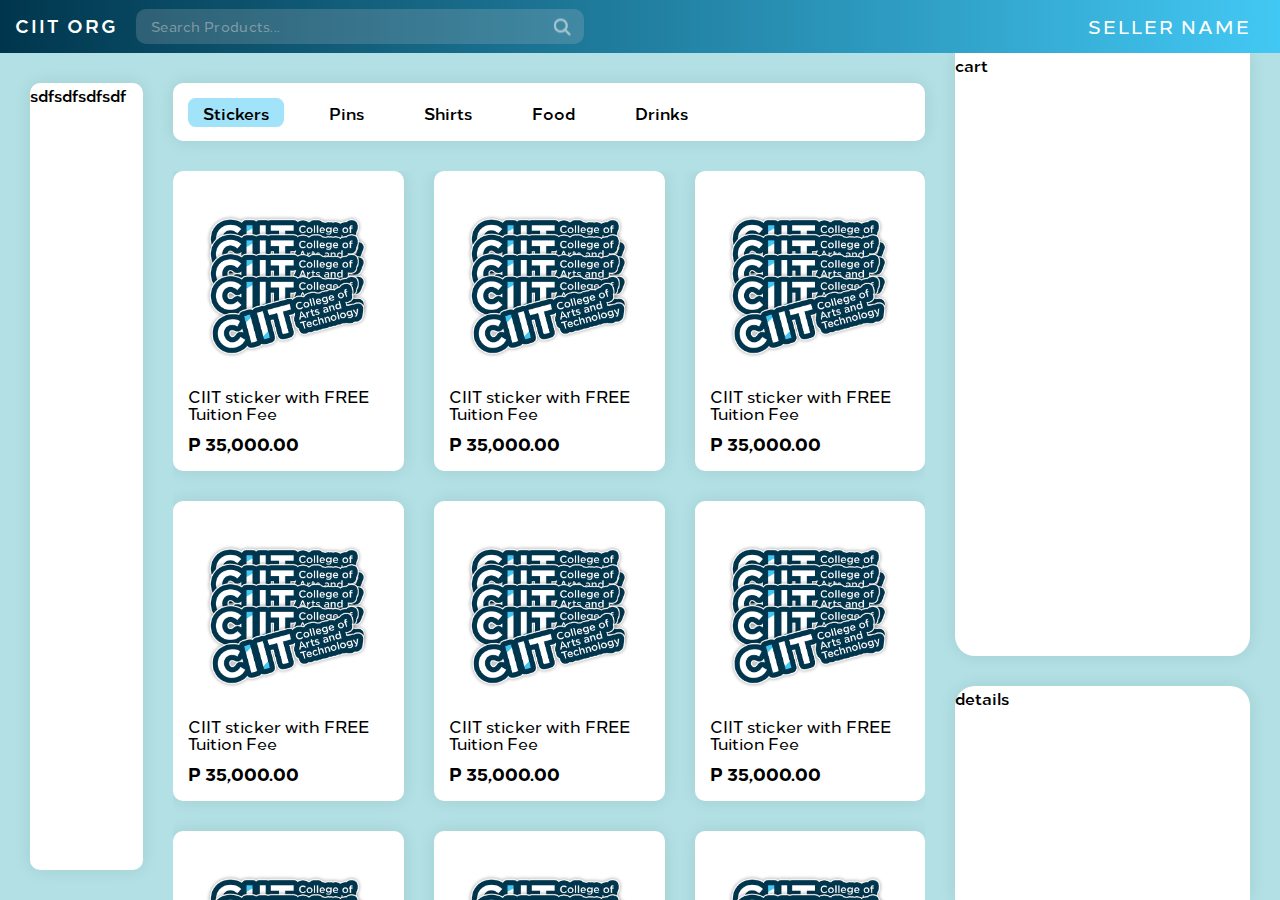
==== index.html @ e3596da4 "- init commit" ====
<!DOCTYPE html>
<html lang="en">
<head>
    <meta charset="UTF-8">
    <meta name="viewport" content="width=device-width, initial-scale=1.0">
    <link rel="stylesheet" href="css/style.css">
    <title>Prototype</title>
</head>
<body>
    
    <nav class="navbar">
        <!-- LOGO -->
        
        <div class="nav-left"> 
            <div class="menu">
                <a href="#" style="margin-top: 3px;">CIIT ORG</a>

                <form>
                    <input class="search-bar" id="search" type="text" autocomplete="off" placeholder="Search Products...">
                </form>
            
            </div>
        </div>
        
    
        <div class="nav-right">
    
          <!-- NAVIGATION MENUS -->
          <div class="menu seller">    
            <li><a href="pages/customercare.php" >SELLER NAME</a></li>
          </div>
        </div>
      
      </nav>
    
   
    
    <div class="main-interface">
        <div class="left-panel" >
            <div class="left-panel-content shadow" >
           sdfsdfsdfsdf
            </div>
        </div>

        <div class="center-panel">
            <div class="center-panel-content" >
                <div class="category-panel shadow">
                    <div class="category-button selected">Stickers</div>
                    <div class="category-button">Pins</div>
                    <div class="category-button">Shirts</div>
                    <div class="category-button">Food</div>
                    <div class="category-button">Drinks</div>
                </div>
                
                <div class="products-panel">
                    
                    <div class="product-card shadow">
                        <div class="product-icon"><img src="assets/images/ciit.png" alt="Product Image"></div>
                        <div class="product-card-desc" >
                            <div class="product-name"><span>CIIT sticker with FREE Tuition Fee</span></div>
                            <div class="product-price">P 35,000.00</div>
                        </div>
                    </div>
                    
                    <div class="product-card shadow">
                        <div class="product-icon"><img src="assets/images/ciit.png" alt="Product Image"></div>
                        <div class="product-card-desc" >
                            <div class="product-name"><span>CIIT sticker with FREE Tuition Fee</span></div>
                            <div class="product-price">P 35,000.00</div>
                        </div>
                    </div>
                    
                    <div class="product-card shadow">
                        <div class="product-icon"><img src="assets/images/ciit.png" alt="Product Image"></div>
                        <div class="product-card-desc" >
                            <div class="product-name"><span>CIIT sticker with FREE Tuition Fee</span></div>
                            <div class="product-price">P 35,000.00</div>
                        </div>
                    </div>
                    
                    <div class="product-card shadow ">
                        <div class="product-icon"><img src="assets/images/ciit.png" alt="Product Image"></div>
                        <div class="product-card-desc" >
                            <div class="product-name"><span>CIIT sticker with FREE Tuition Fee</span></div>
                            <div class="product-price">P 35,000.00</div>
                        </div>
                    </div>

                    <div class="product-card shadow">
                        <div class="product-icon"><img src="assets/images/ciit.png" alt="Product Image"></div>
                        <div class="product-card-desc" >
                            <div class="product-name"><span>CIIT sticker with FREE Tuition Fee</span></div>
                            <div class="product-price">P 35,000.00</div>
                        </div>
                    </div>

                    <div class="product-card shadow">
                        <div class="product-icon"><img src="assets/images/ciit.png" alt="Product Image"></div>
                        <div class="product-card-desc" >
                            <div class="product-name"><span>CIIT sticker with FREE Tuition Fee</span></div>
                            <div class="product-price">P 35,000.00</div>
                        </div>
                    </div>
                    
                    <div class="product-card shadow">
                        <div class="product-icon"><img src="assets/images/ciit.png" alt="Product Image"></div>
                        <div class="product-card-desc" >
                            <div class="product-name"><span>CIIT sticker with FREE Tuition Fee</span></div>
                            <div class="product-price">P 35,000.00</div>
                        </div>
                    </div>
                    
                    <div class="product-card shadow">
                        <div class="product-icon"><img src="assets/images/ciit.png" alt="Product Image"></div>
                        <div class="product-card-desc" >
                            <div class="product-name"><span>CIIT sticker with FREE Tuition Fee</span></div>
                            <div class="product-price">P 35,000.00</div>
                        </div>
                    </div>
                    
                    <div class="product-card shadow">
                        <div class="product-icon"><img src="assets/images/ciit.png" alt="Product Image"></div>
                        <div class="product-card-desc" >
                            <div class="product-name"><span>CIIT sticker with FREE Tuition Fee</span></div>
                            <div class="product-price">P 35,000.00</div>
                        </div>
                    </div>

                    <div class="product-card shadow">
                        <div class="product-icon"><img src="assets/images/ciit.png" alt="Product Image"></div>
                        <div class="product-card-desc" >
                            <div class="product-name"><span>CIIT sticker with FREE Tuition Fee</span></div>
                            <div class="product-price">P 35,000.00</div>
                        </div>
                    </div>

                    <div class="product-card shadow">
                        <div class="product-icon"><img src="assets/images/ciit.png" alt="Product Image"></div>
                        <div class="product-card-desc" >
                            <div class="product-name"><span>CIIT sticker with FREE Tuition Fee</span></div>
                            <div class="product-price">P 35,000.00</div>
                        </div>
                    </div>
                    
                    
                    <!-- to avoid stretching-->
                    <div class="product-card invisible" ></div>
                    <div class="product-card invisible" ></div>
                    <div class="product-card invisible" ></div>
                    <div class="product-card invisible" ></div>
                    <div class="product-card invisible" ></div>
                </div>
            </div>
        </div>
        <div class="right-panel" >
            <div class="right-panel-content" >
                <div class="cart-panel shadow">cart</div>
                <div class="details-panel shadow">details</div>
            </div>
        </div>
        
    </div>

    
    
</body>
</html>
---- css/style.css ----
:root {
    --navbar-hor-padding: 15px;
    --navbar-vert-padding: 10px;
    --navbar-height: 53px;
    --product-card-height: 300px;
    --panel-spacing: 15px;

    --background-color: #b2e0e4;
    --primary-color: #00364D;
    --secondary-color: #42c8f4;
}

@font-face {
    font-family: Loew-Bold;
    src: url("../assets/fonts/Loew-Bold.otf") format(opentype);
}

@font-face {
    font-family: Loew-ExtraBold;
    src: url("../assets/fonts/Loew-ExtraBold.otf") format(opentype);
}

@font-face {
    font-family: Loew-Medium;
    src: url("../assets/fonts/Loew-Medium.otf") format(opentype);
}

* {
    margin: 0;
    padding: 0;
    box-sizing: border-box;

}

.invisible {
    visibility: hidden;
}

.hide {
    display: none !important;
}

.shadow{
    box-shadow: 0px 0px 18px rgba(0, 0, 0, 0.082);
}

html {
    scroll-behavior: smooth;
  }

body {
    font-family: Loew-Bold ;
    background-color: var(--background-color);
}

a {
    text-decoration: none !important;
}


a:visited,
a:link {
    color: inherit;
}

li {
    list-style: none;
}

/* NAVBAR STYLING STARTS */
.navbar {
    letter-spacing: 2px;
    display: flex;
    align-items: center;
    justify-content: space-between ;
    height: var(--navbar-height);
    padding: var(--navbar-vert-padding) var(--navbar-hor-padding);
    background: linear-gradient(to right, var(--primary-color) , var(--secondary-color));
    color: #fff;
    position: fixed ;
    top: 0;
    z-index: 3;
    width: 100%;
}

.nav-right, .nav-left {
    flex-direction: column;
}

.nav-right > .menu{
    text-align: right;
    justify-content: flex-end;
}

.nav-left > .menu{
    display: flex;
    text-align: left;
    justify-content: flex-start;
}

.search-bar {
    width: 35vw;
    background-color:  rgba(206, 206, 206, 0.2);
    border: none;
    border-radius: 10px;
    height: 35px;
    font-family: Loew-Medium !important;
    letter-spacing: 0.3px;
    padding: 0 40px 0 15px;
    color: white;
    background-image: url("../assets/images/search_icon_fade.png");
    background-repeat: no-repeat;
    background-position: right center;
}
.search-bar::placeholder {
    color: rgba(206, 206, 206, 0.5);
}

.menu {
    display: flex;
    gap: 1em;
    font-size: 18px;
}

.menu li:hover {
    background-color: rgb(0, 0, 0, 0.1);
    border-radius: 5px;
    transition: 0.3s ease;
}

.menu li {
    padding: 5px 14px;
    transition: 0.3s ease;
}

.seller{
    font-family: Loew-Medium ;
}

.main-interface{
    display: flex; 
    flex-direction: row; 
    padding-top: var(--navbar-height);
    height: 100vh;
}

.left-panel{
    width: 175px; 
    padding: calc(var(--panel-spacing)*2) var(--panel-spacing) calc(var(--panel-spacing)*2) calc(var(--panel-spacing)*2);
    justify-content: flex-start;
}

.left-panel-content{
    background-color: white  ; 
    border-radius: 10px;
    height: 100%;
}

.center-panel{
    width: 70%; 
    justify-content: center;
    padding: calc(var(--panel-spacing)*2) var(--panel-spacing) 0px var(--panel-spacing);
}

.center-panel-content{
    display: flex;
    flex-direction: column; 
    height: 100%;
}

.category-panel{
    background-color: white  ; 
    margin-bottom: calc(var(--panel-spacing)*2);
    height: 65px;
    border-radius: 10px;
    display: flex;
    flex-direction: row;
    align-items: center;
    justify-content: flex-start;
    gap: 30px;
    padding-left: 15px;
}

.category-button{
    height: 50%;
    padding: 3px 15px;
    border-radius: 7.5px;
}

.selected{
    background-color: rgba(68, 199, 243, 0.5) ; 
}

.products-panel{
    overflow-y: auto;
    height: 100%;
    display: flex;
    gap: calc(var(--panel-spacing)*2);
    flex-wrap: wrap;
    flex-direction: row;
    align-content: flex-start;
    justify-content: flex-start;
}

.products-panel::-webkit-scrollbar {
    display: none;

}

.product-card{
    height: var(--product-card-height);
    width: calc(var(--product-card-height) * 0.65);
    background-color: white;
    border-radius: 10px;
    flex-grow: 1;
    padding: 15px;
    display: flex;
    flex-direction: column;
    
}

.product-card .product-icon {
    height: 75%;
    border-radius: 10px 10px 0 0;
    justify-content: flex-start;
    align-items: center;
}

.product-icon img{
    width: 100%;
    object-fit: contain;
    height: 100%;
}

.product-card .product-name {
    font-family: Loew-Medium !important;
    display: -webkit-box;
    -webkit-line-clamp: 2;
    -webkit-box-orient: vertical;
    overflow: hidden;
    text-overflow: ellipsis;
    line-height:  1.1em;
    
}

.product-card-desc{
     flex-grow: 1;
    justify-content: flex-end;
}

.product-card .product-price {
    font-family: Loew-ExtraBold !important;
    margin-top: 7px;
    font-size: 1.1em;
}


.right-panel{
    padding: 0px calc(var(--panel-spacing)*2) 0px var(--panel-spacing);
    width: 30%; 
    justify-content: flex-end;
}


.right-panel-content{
    display: flex;
    flex-direction: column; 
    height: 100%;
}

.cart-panel{
    background-color: white  ; 
    margin-bottom: 15px;
    height: 100%;
    border-radius: 0px 0px 20px 20px;
}

.details-panel{
    background-color: white  ; 
    margin-top: 15px;
    height: 300px;
    border-radius: 20px 20px 0px 0px;
}
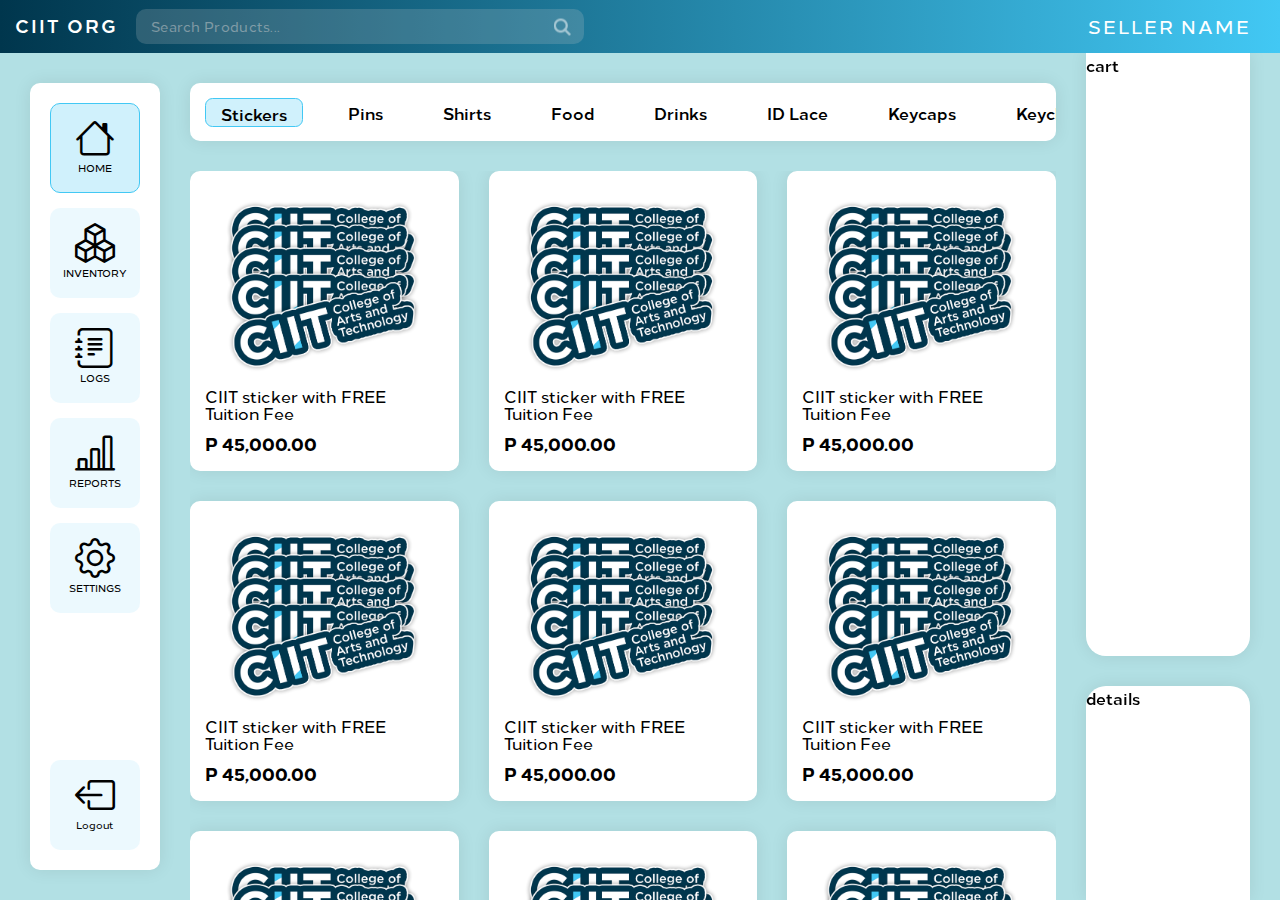
==== commit 8e214983: "- added navigation icon" ====
--- a/index.html
+++ b/index.html
@@ -4,6 +4,7 @@
     <meta charset="UTF-8">
     <meta name="viewport" content="width=device-width, initial-scale=1.0">
     <link rel="stylesheet" href="css/style.css">
+    <link rel="stylesheet" href="https://cdn.jsdelivr.net/npm/bootstrap-icons@1.9.1/font/bootstrap-icons.css">
     <title>Prototype</title>
 </head>
 <body>
@@ -38,7 +39,18 @@
     <div class="main-interface">
         <div class="left-panel" >
             <div class="left-panel-content shadow" >
-           sdfsdfsdfsdf
+                <div class="left-nav-upper">
+                    <div class="left-nav-icon button selected "><i class="bi bi-house"></i>HOME</div>
+                    <div class="left-nav-icon button"><i class="bi bi-boxes"></i>INVENTORY</div>
+                    <div class="left-nav-icon button"><i class="bi bi-journal-text"></i>LOGS</div>
+                    <div class="left-nav-icon button"><i class="bi bi-bar-chart-line"></i>REPORTS</div>
+                    <div class="left-nav-icon button"><i class="bi bi-gear"></i>SETTINGS</div>
+                </div>
+
+                <div class="left-nav-lower">
+                    <div class="left-nav-icon button"><i class="bi bi-box-arrow-left"></i>Logout</div>
+                </div>
+
             </div>
         </div>
 
@@ -50,6 +62,9 @@
                     <div class="category-button">Shirts</div>
                     <div class="category-button">Food</div>
                     <div class="category-button">Drinks</div>
+                    <div class="category-button">ID Lace</div>
+                    <div class="category-button">Keycaps</div>
+                    <div class="category-button">Keychain</div>
                 </div>
                 
                 <div class="products-panel">
@@ -58,7 +73,7 @@
                         <div class="product-icon"><img src="assets/images/ciit.png" alt="Product Image"></div>
                         <div class="product-card-desc" >
                             <div class="product-name"><span>CIIT sticker with FREE Tuition Fee</span></div>
-                            <div class="product-price">P 35,000.00</div>
+                            <div class="product-price">P 45,000.00</div>
                         </div>
                     </div>
                     
@@ -66,7 +81,7 @@
                         <div class="product-icon"><img src="assets/images/ciit.png" alt="Product Image"></div>
                         <div class="product-card-desc" >
                             <div class="product-name"><span>CIIT sticker with FREE Tuition Fee</span></div>
-                            <div class="product-price">P 35,000.00</div>
+                            <div class="product-price">P 45,000.00</div>
                         </div>
                     </div>
                     
@@ -74,7 +89,7 @@
                         <div class="product-icon"><img src="assets/images/ciit.png" alt="Product Image"></div>
                         <div class="product-card-desc" >
                             <div class="product-name"><span>CIIT sticker with FREE Tuition Fee</span></div>
-                            <div class="product-price">P 35,000.00</div>
+                            <div class="product-price">P 45,000.00</div>
                         </div>
                     </div>
                     
@@ -82,7 +97,7 @@
                         <div class="product-icon"><img src="assets/images/ciit.png" alt="Product Image"></div>
                         <div class="product-card-desc" >
                             <div class="product-name"><span>CIIT sticker with FREE Tuition Fee</span></div>
-                            <div class="product-price">P 35,000.00</div>
+                            <div class="product-price">P 45,000.00</div>
                         </div>
                     </div>
 
@@ -90,7 +105,7 @@
                         <div class="product-icon"><img src="assets/images/ciit.png" alt="Product Image"></div>
                         <div class="product-card-desc" >
                             <div class="product-name"><span>CIIT sticker with FREE Tuition Fee</span></div>
-                            <div class="product-price">P 35,000.00</div>
+                            <div class="product-price">P 45,000.00</div>
                         </div>
                     </div>
 
@@ -98,7 +113,7 @@
                         <div class="product-icon"><img src="assets/images/ciit.png" alt="Product Image"></div>
                         <div class="product-card-desc" >
                             <div class="product-name"><span>CIIT sticker with FREE Tuition Fee</span></div>
-                            <div class="product-price">P 35,000.00</div>
+                            <div class="product-price">P 45,000.00</div>
                         </div>
                     </div>
                     
@@ -106,7 +121,7 @@
                         <div class="product-icon"><img src="assets/images/ciit.png" alt="Product Image"></div>
                         <div class="product-card-desc" >
                             <div class="product-name"><span>CIIT sticker with FREE Tuition Fee</span></div>
-                            <div class="product-price">P 35,000.00</div>
+                            <div class="product-price">P 45,000.00</div>
                         </div>
                     </div>
                     
@@ -114,7 +129,7 @@
                         <div class="product-icon"><img src="assets/images/ciit.png" alt="Product Image"></div>
                         <div class="product-card-desc" >
                             <div class="product-name"><span>CIIT sticker with FREE Tuition Fee</span></div>
-                            <div class="product-price">P 35,000.00</div>
+                            <div class="product-price">P 45,000.00</div>
                         </div>
                     </div>
                     
@@ -122,7 +137,7 @@
                         <div class="product-icon"><img src="assets/images/ciit.png" alt="Product Image"></div>
                         <div class="product-card-desc" >
                             <div class="product-name"><span>CIIT sticker with FREE Tuition Fee</span></div>
-                            <div class="product-price">P 35,000.00</div>
+                            <div class="product-price">P 45,000.00</div>
                         </div>
                     </div>
 
@@ -130,7 +145,7 @@
                         <div class="product-icon"><img src="assets/images/ciit.png" alt="Product Image"></div>
                         <div class="product-card-desc" >
                             <div class="product-name"><span>CIIT sticker with FREE Tuition Fee</span></div>
-                            <div class="product-price">P 35,000.00</div>
+                            <div class="product-price">P 45,000.00</div>
                         </div>
                     </div>
 
@@ -138,7 +153,7 @@
                         <div class="product-icon"><img src="assets/images/ciit.png" alt="Product Image"></div>
                         <div class="product-card-desc" >
                             <div class="product-name"><span>CIIT sticker with FREE Tuition Fee</span></div>
-                            <div class="product-price">P 35,000.00</div>
+                            <div class="product-price">P 45,000.00</div>
                         </div>
                     </div>
                     
--- a/css/style.css
+++ b/css/style.css
@@ -9,6 +9,8 @@
     --primary-color: #00364D;
     --secondary-color: #42c8f4;
 }
+
+@import url('https://unpkg.com/css.gg@2.0.0/icons/css/home.css');
 
 @font-face {
     font-family: Loew-Bold;
@@ -146,14 +148,68 @@
 
 .left-panel{
     width: 175px; 
+    min-width: 175px;
     padding: calc(var(--panel-spacing)*2) var(--panel-spacing) calc(var(--panel-spacing)*2) calc(var(--panel-spacing)*2);
     justify-content: flex-start;
 }
 
 .left-panel-content{
+    display: flex;
+    flex-direction: column; 
+    align-items: center;
+    justify-content: flex-start;
     background-color: white  ; 
     border-radius: 10px;
     height: 100%;
+    gap: 15px;
+}
+
+.left-nav-upper{
+    height: 100%;
+    display: flex;
+    flex-direction: column; 
+    align-items: center;
+    justify-content: flex-start;
+    gap: 15px;
+}
+
+.left-nav-upper:first-child{
+    margin-top: 20px;
+}
+
+
+.left-nav-lower{
+    display: flex;
+    flex-direction: column; 
+    align-items: center;
+    justify-content: flex-end;
+    height: 100%;
+}
+
+.left-nav-lower:last-child{
+    margin-bottom: 20px;
+}
+
+.left-nav-icon{
+    font-family: Loew-Medium !important;
+    font-size: 10px;
+    display: flex;
+    justify-content: center;
+    align-items: center;
+    width: 90px;
+    height: 90px;
+    border-radius: 10px;
+    background-color: rgba(68, 199, 243, 0.1) ; 
+    text-align: center;
+    line-height:  2em;
+    display: flex;
+    flex-direction: column;
+    justify-content: center;
+    align-items: center;
+}
+
+.left-nav-icon i{
+    font-size: 40px;
 }
 
 .center-panel{
@@ -169,6 +225,8 @@
 }
 
 .category-panel{
+    overflow-x: auto;
+    width: 100%;
     background-color: white  ; 
     margin-bottom: calc(var(--panel-spacing)*2);
     height: 65px;
@@ -179,16 +237,33 @@
     justify-content: flex-start;
     gap: 30px;
     padding-left: 15px;
+   
+}
+
+.category-button:hover{
+    color: var(--secondary-color);
+    transition: 0.3s ease;
 }
 
 .category-button{
     height: 50%;
     padding: 3px 15px;
     border-radius: 7.5px;
+    white-space: nowrap;
+    transition: 0.3s ease;
 }
 
 .selected{
-    background-color: rgba(68, 199, 243, 0.5) ; 
+    background-color: rgba(68, 199, 243, 0.25) ; 
+    border-width: 1.5px;
+    border-color: var(--secondary-color);
+    border-style: solid;
+}
+
+.button:hover{
+    border-width: 1.5px;
+    border-color: var(--secondary-color);
+    border-style: solid;
 }
 
 .products-panel{
@@ -202,12 +277,13 @@
     justify-content: flex-start;
 }
 
-.products-panel::-webkit-scrollbar {
+.products-panel::-webkit-scrollbar ,.category-panel::-webkit-scrollbar {
     display: none;
 
 }
 
 .product-card{
+    z-index: 0;
     height: var(--product-card-height);
     width: calc(var(--product-card-height) * 0.65);
     background-color: white;
@@ -216,7 +292,12 @@
     padding: 15px;
     display: flex;
     flex-direction: column;
-    
+    transition: 0.3s ease;
+}
+
+.product-card:hover{
+    background-color: rgba(240, 240, 240);
+    transition: 0.3s ease;
 }
 
 .product-card .product-icon {
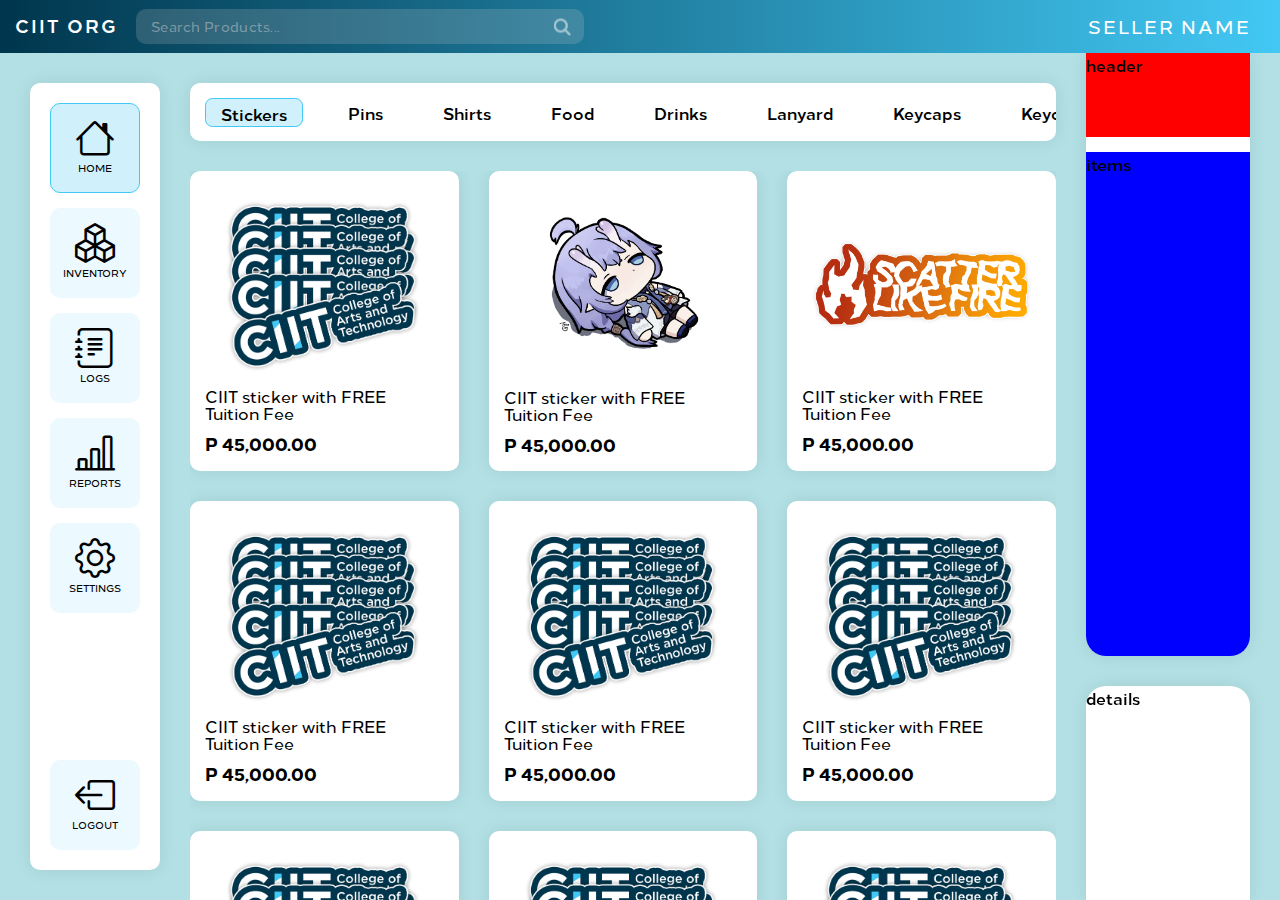
==== commit 71964d17: "- started cart panel" ====
--- a/index.html
+++ b/index.html
@@ -48,7 +48,7 @@
                 </div>
 
                 <div class="left-nav-lower">
-                    <div class="left-nav-icon button"><i class="bi bi-box-arrow-left"></i>Logout</div>
+                    <div class="left-nav-icon button"><i class="bi bi-box-arrow-left"></i>LOGOUT</div>
                 </div>
 
             </div>
@@ -62,7 +62,7 @@
                     <div class="category-button">Shirts</div>
                     <div class="category-button">Food</div>
                     <div class="category-button">Drinks</div>
-                    <div class="category-button">ID Lace</div>
+                    <div class="category-button">Lanyard</div>
                     <div class="category-button">Keycaps</div>
                     <div class="category-button">Keychain</div>
                 </div>
@@ -78,7 +78,7 @@
                     </div>
                     
                     <div class="product-card shadow">
-                        <div class="product-icon"><img src="assets/images/ciit.png" alt="Product Image"></div>
+                        <div class="product-icon"><img src="assets/images/qiqi.png" alt="Product Image"></div>
                         <div class="product-card-desc" >
                             <div class="product-name"><span>CIIT sticker with FREE Tuition Fee</span></div>
                             <div class="product-price">P 45,000.00</div>
@@ -86,7 +86,7 @@
                     </div>
                     
                     <div class="product-card shadow">
-                        <div class="product-icon"><img src="assets/images/ciit.png" alt="Product Image"></div>
+                        <div class="product-icon"><img src="assets/images/slf.png" alt="Product Image"></div>
                         <div class="product-card-desc" >
                             <div class="product-name"><span>CIIT sticker with FREE Tuition Fee</span></div>
                             <div class="product-price">P 45,000.00</div>
@@ -169,7 +169,16 @@
         </div>
         <div class="right-panel" >
             <div class="right-panel-content" >
-                <div class="cart-panel shadow">cart</div>
+                <div class="cart-panel shadow">
+                    <div class="cart-header">
+                        header
+                    </div>
+
+                    <div class="cart-items">
+                        items
+                    </div>
+                </div>
+
                 <div class="details-panel shadow">details</div>
             </div>
         </div>
--- a/css/style.css
+++ b/css/style.css
@@ -206,6 +206,7 @@
     flex-direction: column;
     justify-content: center;
     align-items: center;
+    cursor: pointer;
 }
 
 .left-nav-icon i{
@@ -237,6 +238,7 @@
     justify-content: flex-start;
     gap: 30px;
     padding-left: 15px;
+   
    
 }
 
@@ -251,6 +253,7 @@
     border-radius: 7.5px;
     white-space: nowrap;
     transition: 0.3s ease;
+    cursor: pointer;
 }
 
 .selected{
@@ -354,8 +357,26 @@
     margin-bottom: 15px;
     height: 100%;
     border-radius: 0px 0px 20px 20px;
-}
-
+    height: 100%;
+    display: flex;
+    flex-direction: column; 
+    align-items: center;
+    justify-content: flex-start;
+    gap: 15px;
+}
+
+.cart-header{
+    background-color: red;
+    height: 100px;
+    width: 100%;
+}
+
+.cart-items{
+    width: 100%;
+    height: 100%;
+    background-color: blue;
+    border-radius: 0px 0px 20px 20px;
+}
 .details-panel{
     background-color: white  ; 
     margin-top: 15px;
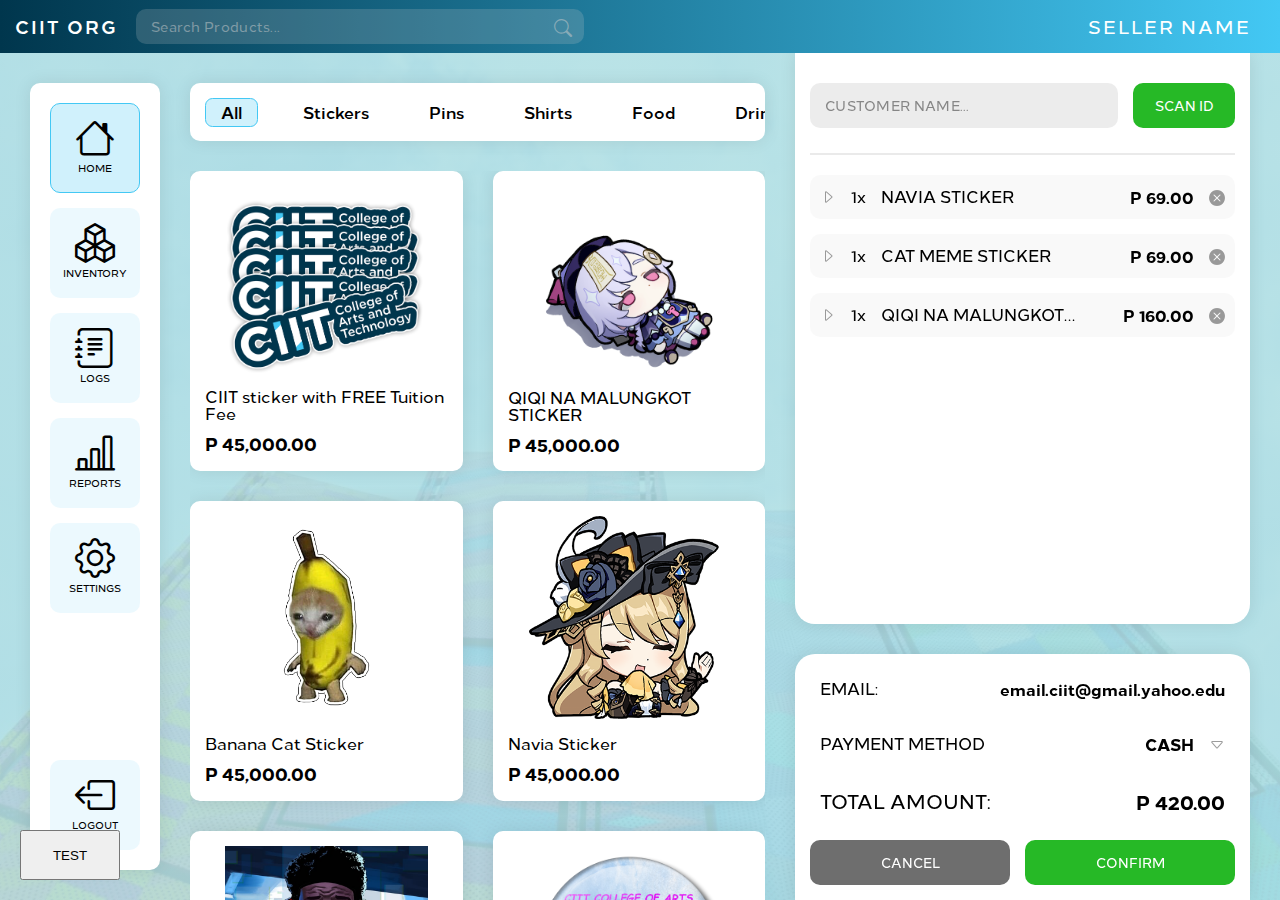
==== commit 9f41f762: "- added category and search, added testing for customizing" ====
--- a/index.html
+++ b/index.html
@@ -3,21 +3,26 @@
 <head>
     <meta charset="UTF-8">
     <meta name="viewport" content="width=device-width, initial-scale=1.0">
+    <link rel="icon" type="image/x-icon" href="assets/images/qiqi.png">
     <link rel="stylesheet" href="css/style.css">
     <link rel="stylesheet" href="https://cdn.jsdelivr.net/npm/bootstrap-icons@1.9.1/font/bootstrap-icons.css">
     <title>Prototype</title>
 </head>
 <body>
     
+    <button class="test-button"> TEST </button>
+
     <nav class="navbar">
         <!-- LOGO -->
         
         <div class="nav-left"> 
             <div class="menu">
-                <a href="#" style="margin-top: 3px;">CIIT ORG</a>
-
-                <form>
-                    <input class="search-bar" id="search" type="text" autocomplete="off" placeholder="Search Products...">
+                <a href="#" style="text-align: center; display: flex; align-items: center; justify-content: center; margin-bottom: 2px;">CIIT ORG</a>
+
+                <form class="search-bar ">
+                    <input id="search" type="text" autocomplete="off" placeholder="Search Products...">
+                    <i class="bi bi-x-lg search-meron hide" style="cursor: pointer;"></i>
+                    <i class="bi bi-search search-empty"></i>
                 </form>
             
             </div>
@@ -40,7 +45,7 @@
         <div class="left-panel" >
             <div class="left-panel-content shadow" >
                 <div class="left-nav-upper">
-                    <div class="left-nav-icon button selected "><i class="bi bi-house"></i>HOME</div>
+                    <div class="left-nav-icon button selected"><i class="bi bi-house"></i>HOME</div>
                     <div class="left-nav-icon button"><i class="bi bi-boxes"></i>INVENTORY</div>
                     <div class="left-nav-icon button"><i class="bi bi-journal-text"></i>LOGS</div>
                     <div class="left-nav-icon button"><i class="bi bi-bar-chart-line"></i>REPORTS</div>
@@ -56,8 +61,9 @@
 
         <div class="center-panel">
             <div class="center-panel-content" >
-                <div class="category-panel shadow">
-                    <div class="category-button selected">Stickers</div>
+                <div class="category-panel shadow unselectable">
+                    <div class="category-button selected">All</div>
+                    <div class="category-button">Stickers</div>
                     <div class="category-button">Pins</div>
                     <div class="category-button">Shirts</div>
                     <div class="category-button">Food</div>
@@ -71,7 +77,7 @@
                     
                     <div class="product-card shadow">
                         <div class="product-icon"><img src="assets/images/ciit.png" alt="Product Image"></div>
-                        <div class="product-card-desc" >
+                        <div class="product-card-desc" category="Stickers">
                             <div class="product-name"><span>CIIT sticker with FREE Tuition Fee</span></div>
                             <div class="product-price">P 45,000.00</div>
                         </div>
@@ -79,79 +85,103 @@
                     
                     <div class="product-card shadow">
                         <div class="product-icon"><img src="assets/images/qiqi.png" alt="Product Image"></div>
-                        <div class="product-card-desc" >
-                            <div class="product-name"><span>CIIT sticker with FREE Tuition Fee</span></div>
-                            <div class="product-price">P 45,000.00</div>
-                        </div>
-                    </div>
-                    
-                    <div class="product-card shadow">
-                        <div class="product-icon"><img src="assets/images/slf.png" alt="Product Image"></div>
-                        <div class="product-card-desc" >
-                            <div class="product-name"><span>CIIT sticker with FREE Tuition Fee</span></div>
+                        <div class="product-card-desc" category="Stickers">
+                            <div class="product-name"><span>QIQI NA MALUNGKOT STICKER</span></div>
+                            <div class="product-price">P 45,000.00</div>
+                        </div>
+                    </div>
+                    
+                    <div class="product-card shadow">
+                        <div class="product-icon"><img src="assets/images/gato.png" alt="Product Image"></div>
+                        <div class="product-card-desc" category="Stickers">
+                            <div class="product-name"><span>Banana Cat Sticker</span></div>
                             <div class="product-price">P 45,000.00</div>
                         </div>
                     </div>
                     
                     <div class="product-card shadow ">
-                        <div class="product-icon"><img src="assets/images/ciit.png" alt="Product Image"></div>
-                        <div class="product-card-desc" >
-                            <div class="product-name"><span>CIIT sticker with FREE Tuition Fee</span></div>
-                            <div class="product-price">P 45,000.00</div>
-                        </div>
-                    </div>
-
-                    <div class="product-card shadow">
-                        <div class="product-icon"><img src="assets/images/ciit.png" alt="Product Image"></div>
-                        <div class="product-card-desc" >
-                            <div class="product-name"><span>CIIT sticker with FREE Tuition Fee</span></div>
-                            <div class="product-price">P 45,000.00</div>
-                        </div>
-                    </div>
-
-                    <div class="product-card shadow">
-                        <div class="product-icon"><img src="assets/images/ciit.png" alt="Product Image"></div>
-                        <div class="product-card-desc" >
-                            <div class="product-name"><span>CIIT sticker with FREE Tuition Fee</span></div>
-                            <div class="product-price">P 45,000.00</div>
-                        </div>
-                    </div>
-                    
-                    <div class="product-card shadow">
-                        <div class="product-icon"><img src="assets/images/ciit.png" alt="Product Image"></div>
-                        <div class="product-card-desc" >
-                            <div class="product-name"><span>CIIT sticker with FREE Tuition Fee</span></div>
-                            <div class="product-price">P 45,000.00</div>
-                        </div>
-                    </div>
-                    
-                    <div class="product-card shadow">
-                        <div class="product-icon"><img src="assets/images/ciit.png" alt="Product Image"></div>
-                        <div class="product-card-desc" >
-                            <div class="product-name"><span>CIIT sticker with FREE Tuition Fee</span></div>
-                            <div class="product-price">P 45,000.00</div>
-                        </div>
-                    </div>
-                    
-                    <div class="product-card shadow">
-                        <div class="product-icon"><img src="assets/images/ciit.png" alt="Product Image"></div>
-                        <div class="product-card-desc" >
-                            <div class="product-name"><span>CIIT sticker with FREE Tuition Fee</span></div>
-                            <div class="product-price">P 45,000.00</div>
-                        </div>
-                    </div>
-
-                    <div class="product-card shadow">
-                        <div class="product-icon"><img src="assets/images/ciit.png" alt="Product Image"></div>
-                        <div class="product-card-desc" >
-                            <div class="product-name"><span>CIIT sticker with FREE Tuition Fee</span></div>
-                            <div class="product-price">P 45,000.00</div>
-                        </div>
-                    </div>
-
-                    <div class="product-card shadow">
-                        <div class="product-icon"><img src="assets/images/ciit.png" alt="Product Image"></div>
-                        <div class="product-card-desc" >
+                        <div class="product-icon"><img src="assets/images/navia.png" alt="Product Image"></div>
+                        <div class="product-card-desc" category="Stickers">
+                            <div class="product-name"><span>Navia Sticker</span></div>
+                            <div class="product-price">P 45,000.00</div>
+                        </div>
+                    </div>
+
+                    <div class="product-card shadow">
+                        <div class="product-icon"><img src="assets/images/huh.png" alt="Product Image"></div>
+                        <div class="product-card-desc" category="Stickers">
+                            <div class="product-name"><span>Miles Morales Sticker</span></div>
+                            <div class="product-price">P 45,000.00</div>
+                        </div>
+                    </div>
+
+                    <div class="product-card shadow">
+                        <div class="product-icon"><img src="assets/images/ciit-pin.png" alt="Product Image"></div>
+                        <div class="product-card-desc" category="Pins">
+                            <div class="product-name"><span>Interweave Pin</span></div>
+                            <div class="product-price">P 45,000.00</div>
+                        </div>
+                    </div>
+
+                    <div class="product-card shadow">
+                        <div class="product-icon"><img src="assets/images/war-cat.png" alt="Product Image"></div>
+                        <div class="product-card-desc" category="Pins">
+                            <div class="product-name"><span>War Cat Pin</span></div>
+                            <div class="product-price">P 45,000.00</div>
+                        </div>
+                    </div>
+
+                    <div class="product-card shadow">
+                        <div class="product-icon"><img src="assets/images/side-eye-cat.png" alt="Product Image"></div>
+                        <div class="product-card-desc" category="Pins">
+                            <div class="product-name"><span>Side Eye Cat Pin</span></div>
+                            <div class="product-price">P 45,000.00</div>
+                        </div>
+                    </div>
+
+                    <div class="product-card shadow">
+                        <div class="product-icon"><img src="assets/images/ciit.png" alt="Product Image"></div>
+                        <div class="product-card-desc" category="Stickers">
+                            <div class="product-name"><span>CIIT sticker with FREE Tuition Fee</span></div>
+                            <div class="product-price">P 45,000.00</div>
+                        </div>
+                    </div>
+                    
+                    <div class="product-card shadow">
+                        <div class="product-icon"><img src="assets/images/ciit.png" alt="Product Image"></div>
+                        <div class="product-card-desc" category="Stickers">
+                            <div class="product-name"><span>CIIT sticker with FREE Tuition Fee</span></div>
+                            <div class="product-price">P 45,000.00</div>
+                        </div>
+                    </div>
+                    
+                    <div class="product-card shadow">
+                        <div class="product-icon"><img src="assets/images/ciit.png" alt="Product Image"></div>
+                        <div class="product-card-desc" category="Stickers">
+                            <div class="product-name"><span>CIIT sticker with FREE Tuition Fee</span></div>
+                            <div class="product-price">P 45,000.00</div>
+                        </div>
+                    </div>
+                    
+                    <div class="product-card shadow">
+                        <div class="product-icon"><img src="assets/images/ciit.png" alt="Product Image"></div>
+                        <div class="product-card-desc" category="Stickers">
+                            <div class="product-name"><span>CIIT sticker with FREE Tuition Fee</span></div>
+                            <div class="product-price">P 45,000.00</div>
+                        </div>
+                    </div>
+
+                    <div class="product-card shadow">
+                        <div class="product-icon"><img src="assets/images/ciit.png" alt="Product Image"></div>
+                        <div class="product-card-desc" category="Stickers">
+                            <div class="product-name"><span>CIIT sticker with FREE Tuition Fee</span></div>
+                            <div class="product-price">P 45,000.00</div>
+                        </div>
+                    </div>
+
+                    <div class="product-card shadow">
+                        <div class="product-icon"><img src="assets/images/ciit.png" alt="Product Image"></div>
+                        <div class="product-card-desc" category="Stickers">
                             <div class="product-name"><span>CIIT sticker with FREE Tuition Fee</span></div>
                             <div class="product-price">P 45,000.00</div>
                         </div>
@@ -159,33 +189,158 @@
                     
                     
                     <!-- to avoid stretching-->
-                    <div class="product-card invisible" ></div>
-                    <div class="product-card invisible" ></div>
-                    <div class="product-card invisible" ></div>
-                    <div class="product-card invisible" ></div>
-                    <div class="product-card invisible" ></div>
+                    <div class="product-card shadow invisible" ></div>
+                    <div class="product-card shadow invisible" ></div>
+                    <div class="product-card shadow invisible" ></div>
+                    <div class="product-card shadow invisible" ></div>
+                    <div class="product-card shadow invisible" ></div>
+                    <div class="product-card shadow invisible" ></div>
+                    <div class="product-card shadow invisible" ></div>
+                    <div class="product-card shadow invisible" ></div>
+                    <div class="product-card shadow invisible" ></div>
+                    <div class="product-card shadow invisible" ></div>
+                    <div class="product-card shadow invisible" ></div>
+                    <div class="product-card shadow invisible" ></div>
                 </div>
             </div>
         </div>
+        
         <div class="right-panel" >
             <div class="right-panel-content" >
                 <div class="cart-panel shadow">
                     <div class="cart-header">
-                        header
-                    </div>
+                        <input class="customer-name-input" id="" type="text" autocomplete="off" placeholder="Customer Name...">
+                        <div class="scan-id confirm">SCAN ID</div>
+                    </div>
+                    
+                    <div style="height:1.5px; background-color: rgba(0, 0, 0, 0.082); width: 100%; "></div>
 
                     <div class="cart-items">
-                        items
-                    </div>
-                </div>
-
-                <div class="details-panel shadow">details</div>
+
+                        <div class="cart-item-banner">
+                            <div class="cart-item-banner-base">
+                                <div class="cart-item-banner-base-left">
+                                    <i class="bi bi-caret-right" style="color: rgba(0, 0, 0, 0.39);"></i>
+                                    <div>1x</div>
+                                    <div class="cart-item-name">NAVIA STICKER</div>
+                                </div>
+                               
+                                <div class="cart-item-banner-base-right">
+                                    <div>P 69.00</div>
+                                    <i class="bi bi-x-circle-fill" style="color: rgba(0, 0, 0, 0.39);"></i>
+                                </div>
+                               
+                            </div>
+
+                            <div class="cart-item-banner-drop hide">
+                            asdasd
+                            </div>
+                            
+                        </div>
+                        
+                        <div class="cart-item-banner">
+                            <div class="cart-item-banner-base">
+                                <div class="cart-item-banner-base-left">
+                                    <i class="bi bi-caret-right" style="color: rgba(0, 0, 0, 0.39);"></i>
+                                    <div>1x</div>
+                                    <div class="cart-item-name">CAT MEME STICKER</div>
+                                </div>
+                               
+                                <div class="cart-item-banner-base-right">
+                                    <div>P 69.00</div>
+                                    <i class="bi bi-x-circle-fill" style="color: rgba(0, 0, 0, 0.39);"></i>
+                                </div>
+                               
+                            </div>
+
+                            <div class="cart-item-banner-drop hide">
+                            asdasd
+                            </div>
+                            
+                        </div>
+
+                        <div class="cart-item-banner">
+                            <div class="cart-item-banner-base">
+                                <div class="cart-item-banner-base-left">
+                                    <i class="bi bi-caret-right" style="color: rgba(0, 0, 0, 0.39);"></i>
+                                    <div>1x</div>
+                                    <div class="cart-item-name">QIQI NA MALUNGKOT STICKER</div>
+                                </div>
+                               
+                                <div class="cart-item-banner-base-right">
+                                    <div>P 160.00</div>
+                                    <i class="bi bi-x-circle-fill" style="color: rgba(0, 0, 0, 0.39);"></i>
+                                </div>
+                               
+                            </div>
+
+                            <div class="cart-item-banner-drop hide">
+                            asdasd
+                            </div>
+                            
+                        </div>
+
+                    </div>
+                </div>
+
+                <div class="details-panel shadow">
+                    <div class="details-panel-upper">
+
+                        <div class="transaction-details-banner">
+                            <div class="transaction-details-banner-base">
+                                <div class="transaction-details-banner-base-left">
+                                    EMAIL:
+                                </div>
+                               
+                                <div class="transaction-details-banner-base-right">
+                                    <div>email.ciit@gmail.yahoo.edu</div>
+                                </div>
+                            </div>
+                        </div>
+                    
+                        <div class="transaction-details-banner">
+                            <div class="transaction-details-banner-base">
+                                <div class="transaction-details-banner-base-left">
+                                    PAYMENT METHOD
+                                </div>
+                               
+                                <div class="transaction-details-banner-base-right">
+                                    <div>CASH</div>
+                                    <i class="bi bi-caret-down" style="color: rgba(0, 0, 0, 0.39);"></i>
+                                </div>
+                            </div>
+                        </div>
+
+                        <div class="transaction-details-banner" style="font-size: larger;">
+                            <div class="transaction-details-banner-base">
+                                <div class="transaction-details-banner-base-left">
+                                    TOTAL AMOUNT:
+                                </div>
+                               
+                                <div class="transaction-details-banner-base-right">
+                                    <div>P 420.00</div>
+                                </div>
+                            </div>
+                        </div>
+                    
+                        
+                    
+    
+                    <div class="details-panel-lower">
+                        <div class="confirm-group">
+                            <div class="confirm-button cancel">CANCEL</div>
+                            <div class="confirm-button confirm">CONFIRM</div>
+                        </div>
+                    </div>
+                </div>
             </div>
         </div>
         
     </div>
-
-    
+    
+    <script src="https://ajax.googleapis.com/ajax/libs/jquery/3.6.4/jquery.min.js"></script>
+    <script type="text/javascript" src="js/search.js" id="rendered-js"></script>
+    <script type="text/javascript" src="js/customize.js" id="rendered-js"></script>
     
 </body>
 </html>--- a/css/style.css
+++ b/css/style.css
@@ -4,10 +4,25 @@
     --navbar-height: 53px;
     --product-card-height: 300px;
     --panel-spacing: 15px;
-
-    --background-color: #b2e0e4;
-    --primary-color: #00364D;
-    --secondary-color: #42c8f4;
+    
+    --navbar-color-1: #00364D;
+    --navbar-color-2: #43c8f4;
+    
+    --background-color-1: rgba(178, 224, 228, 0.9);
+    --background-color-2: rgba(178, 224, 228, 0.9);
+    --background-image: url("../assets/images/ciit-wallpaper.jpg");
+    --background-angle: 0deg;
+    
+    --primary-color: #00364d;
+    --secondary-color: #43c8f4;
+    
+    --button-opacity: 10;
+    
+    --card-color: white;
+    --card-text-color: #000000;
+    
+    --cancel-color: rgb(110, 110, 110);
+    --confirm-color: rgb(38, 185, 38);
 }
 
 @import url('https://unpkg.com/css.gg@2.0.0/icons/css/home.css');
@@ -42,6 +57,15 @@
     display: none !important;
 }
 
+.unselectable {
+    -webkit-touch-callout: none;
+    -webkit-user-select: none;
+    -khtml-user-select: none;
+    -moz-user-select: none;
+    -ms-user-select: none;
+    user-select: none;
+}
+
 .shadow{
     box-shadow: 0px 0px 18px rgba(0, 0, 0, 0.082);
 }
@@ -52,13 +76,26 @@
 
 body {
     font-family: Loew-Bold ;
+    background:linear-gradient(var(--background-angle), var(--background-color-1), var(--background-color-2)), var(--background-image) ;
+    background-repeat: no-repeat;
+    background-size: cover;
+    background-position: center;
     background-color: var(--background-color);
+    overflow: hidden;
 }
 
 a {
     text-decoration: none !important;
 }
 
+.test-button{
+    position: absolute;
+    z-index: 10;
+    bottom: 0;
+    height: 50px;
+    width: 100px;
+    margin: 20px;
+}
 
 a:visited,
 a:link {
@@ -77,7 +114,7 @@
     justify-content: space-between ;
     height: var(--navbar-height);
     padding: var(--navbar-vert-padding) var(--navbar-hor-padding);
-    background: linear-gradient(to right, var(--primary-color) , var(--secondary-color));
+    background: linear-gradient(to right, var(--navbar-color-1) , var(--navbar-color-2));
     color: #fff;
     position: fixed ;
     top: 0;
@@ -100,7 +137,7 @@
     justify-content: flex-start;
 }
 
-.search-bar {
+.search-bar input{
     width: 35vw;
     background-color:  rgba(206, 206, 206, 0.2);
     border: none;
@@ -110,11 +147,20 @@
     letter-spacing: 0.3px;
     padding: 0 40px 0 15px;
     color: white;
-    background-image: url("../assets/images/search_icon_fade.png");
-    background-repeat: no-repeat;
-    background-position: right center;
-}
-.search-bar::placeholder {
+}
+
+.search-bar i {
+    position: absolute;
+    top: 50%;
+    transform: translateY(-50%);
+    margin-left: -30px;
+}
+
+.search-empty{
+    color: rgba(206, 206, 206, 0.5);
+}
+
+.search-bar input::placeholder {
     color: rgba(206, 206, 206, 0.5);
 }
 
@@ -158,7 +204,7 @@
     flex-direction: column; 
     align-items: center;
     justify-content: flex-start;
-    background-color: white  ; 
+    background-color: var(--card-color)  ; 
     border-radius: 10px;
     height: 100%;
     gap: 15px;
@@ -193,13 +239,10 @@
 .left-nav-icon{
     font-family: Loew-Medium !important;
     font-size: 10px;
-    display: flex;
-    justify-content: center;
-    align-items: center;
     width: 90px;
     height: 90px;
     border-radius: 10px;
-    background-color: rgba(68, 199, 243, 0.1) ; 
+    background-color: color-mix(in srgb, var(--secondary-color) 10%, transparent);
     text-align: center;
     line-height:  2em;
     display: flex;
@@ -214,7 +257,7 @@
 }
 
 .center-panel{
-    width: 70%; 
+    min-width: 10%;
     justify-content: center;
     padding: calc(var(--panel-spacing)*2) var(--panel-spacing) 0px var(--panel-spacing);
 }
@@ -228,7 +271,7 @@
 .category-panel{
     overflow-x: auto;
     width: 100%;
-    background-color: white  ; 
+    background-color: var(--card-color)  ; 
     margin-bottom: calc(var(--panel-spacing)*2);
     height: 65px;
     border-radius: 10px;
@@ -238,7 +281,6 @@
     justify-content: flex-start;
     gap: 30px;
     padding-left: 15px;
-   
    
 }
 
@@ -254,10 +296,14 @@
     white-space: nowrap;
     transition: 0.3s ease;
     cursor: pointer;
+    text-align: center;
+    display: flex;
+    justify-content: center;
+    align-items: center;
 }
 
 .selected{
-    background-color: rgba(68, 199, 243, 0.25) ; 
+    background-color: color-mix(in srgb, var(--secondary-color) 25%, transparent); 
     border-width: 1.5px;
     border-color: var(--secondary-color);
     border-style: solid;
@@ -289,17 +335,18 @@
     z-index: 0;
     height: var(--product-card-height);
     width: calc(var(--product-card-height) * 0.65);
-    background-color: white;
+    background-color: var(--card-color);
     border-radius: 10px;
     flex-grow: 1;
     padding: 15px;
     display: flex;
     flex-direction: column;
     transition: 0.3s ease;
+    color: var(--card-text-color);
 }
 
 .product-card:hover{
-    background-color: rgba(240, 240, 240);
+    background-color: color-mix(in srgb, var(--card-color), black 7.5%);
     transition: 0.3s ease;
 }
 
@@ -328,8 +375,11 @@
 }
 
 .product-card-desc{
-     flex-grow: 1;
+    flex-grow: 1;
     justify-content: flex-end;
+    display: flex;
+    flex-direction: column; 
+
 }
 
 .product-card .product-price {
@@ -342,7 +392,10 @@
 .right-panel{
     padding: 0px calc(var(--panel-spacing)*2) 0px var(--panel-spacing);
     width: 30%; 
+    max-width: 30%;
+    min-width: 500px;
     justify-content: flex-end;
+    align-items: flex-end;
 }
 
 
@@ -353,36 +406,218 @@
 }
 
 .cart-panel{
-    background-color: white  ; 
+    background-color: var(--card-color)  ; 
     margin-bottom: 15px;
-    height: 100%;
     border-radius: 0px 0px 20px 20px;
-    height: 100%;
-    display: flex;
-    flex-direction: column; 
-    align-items: center;
-    justify-content: flex-start;
-    gap: 15px;
+    display: flex;
+    flex-direction: column; 
+    align-items: center;
+    justify-content: flex-start;
+    height: 70%;
+    width: 100%;
+    padding: 0 15px;
 }
 
 .cart-header{
-    background-color: red;
     height: 100px;
     width: 100%;
+    display: flex;
+    flex-direction: row;
+    align-content: stretch;
+    padding-top: 30px;
+    gap: 15px;
+}
+
+.customer-name-input {
+    text-transform: uppercase;
+    background-color:  rgba(0, 0, 0, 0.075);
+    border: none;
+    border-radius: 10px;
+    height: 45px;
+    font-family: Loew-Medium !important;
+    letter-spacing: 0.3px;
+    padding: 0 40px 0 15px;
+    width: 75%;
+}
+
+.customer-name-input::placeholder {
+    text-transform: uppercase;
+    color: rgba(31, 31, 31, 0.5);
+}
+
+.scan-id{
+    font-family: Loew-Medium !important;
+    font-size: 13px;
+    height: 45px;
+    border-radius: 10px;
+    color: white;
+    text-align: center;
+    line-height:  2em;
+    display: flex;
+    justify-content: center;
+    align-items: center;
+    width: 25%;
 }
 
 .cart-items{
     width: 100%;
-    height: 100%;
-    background-color: blue;
-    border-radius: 0px 0px 20px 20px;
-}
+    flex-direction: column; 
+    justify-content: flex-start;
+    overflow-y: auto;
+    gap: 15px;
+}
+
+.cart-item-banner{
+    background-color:  rgba(0, 0, 0, 0.025);
+    border-radius: 10px;
+    padding: 10px;
+    margin-bottom: 15px;
+}
+
+.cart-item-banner:first-child{
+    margin-top: 20px;
+}
+
+.cart-item-banner-base{
+    width: 100%;
+    display: flex;
+    flex-direction: row;
+    align-content: stretch;
+    gap: 10px;
+}
+
+.cart-item-banner-base-left{
+    font-family: Loew-Medium !important;
+    width: 100%;
+    display: flex;
+    flex-direction: row;
+    align-content: center;
+    justify-content: flex-start;
+    gap: 15px;
+}
+
+.cart-item-name{
+    display: -webkit-box;
+    -webkit-line-clamp: 1;
+    -webkit-box-orient: vertical;
+    overflow: hidden;
+    text-overflow: ellipsis;
+}
+
+.cart-item-banner-base-right{
+    font-family: Loew-ExtraBold !important;
+    width: 40%;
+    display: flex;
+    flex-direction: row;
+    align-content: center;
+    justify-content: flex-end;
+    gap: 15px;
+}
+
+
+
 .details-panel{
-    background-color: white  ; 
+    background-color: var(--card-color)  ; 
     margin-top: 15px;
-    height: 300px;
+    height: 30%;
     border-radius: 20px 20px 0px 0px;
-}
-
-
-
+    display: flex;
+    flex-direction: column; 
+    align-items: center;
+    justify-content: flex-start;
+    padding: 15px;
+}
+
+.details-panel-upper{
+    width: 100%;
+    height: 100%;
+    display: flex;
+    flex-direction: column; 
+    align-items: center;
+    justify-content: flex-start;
+    gap: 15px;
+}
+
+.details-panel-lower{
+    width: 100%;
+    display: flex;
+    flex-direction: column; 
+    align-items: center;
+    justify-content: flex-end;
+    height: 100%;
+}
+
+.confirm-group{
+    width: 100%;
+    display: flex;
+    flex-direction: row;
+    align-content: stretch;
+    gap: 15px;
+}
+
+.confirm-button{
+    font-family: Loew-Medium !important;
+    font-size: 13px;
+    height: 45px;
+    border-radius: 10px;
+    color: white;
+    text-align: center;
+    line-height:  2em;
+    display: flex;
+    justify-content: center;
+    align-items: center;
+    flex-grow: 1;
+}
+
+.confirm{
+    background-color: var(--confirm-color);
+}
+
+.cancel{
+    background-color: var(--cancel-color);
+}
+
+.transaction-details-banner{
+    width: 100%;
+    padding: 8px 10px;
+    
+}
+
+.transaction-details-banner-base{
+    width: 100%;
+    display: flex;
+    flex-direction: row;
+    align-content: stretch;
+}
+
+.transaction-details-banner-base-left{
+    font-family: Loew-Medium !important;
+    width: 100%;
+    display: flex;
+    flex-direction: row;
+    align-content: center;
+    justify-content: flex-start;
+    gap: 15px;
+}
+
+.transaction-details-name{
+    display: -webkit-box;
+    -webkit-line-clamp: 1;
+    -webkit-box-orient: vertical;
+    overflow: hidden;
+    text-overflow: ellipsis;
+}
+
+.transaction-details-banner-base-right{
+    font-family: Loew-ExtraBold !important;
+    width: 100%;
+    display: flex;
+    flex-direction: row;
+    align-content: center;
+    justify-content: flex-end;
+    gap: 15px;
+}
+
+
+
+
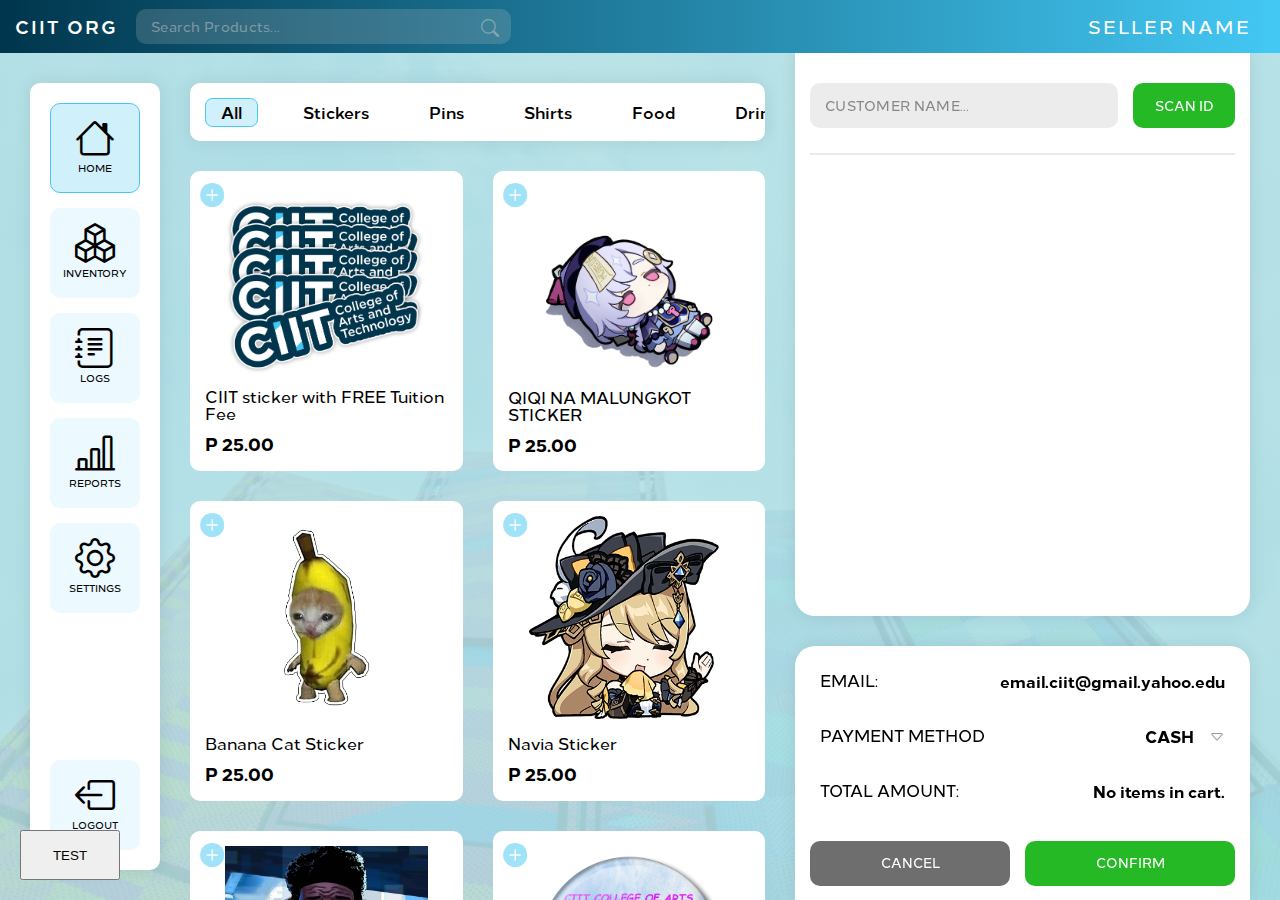
==== commit 76b5ed45: "- updated responsiveness" ====
--- a/index.html
+++ b/index.html
@@ -12,46 +12,59 @@
     
     <button class="test-button"> TEST </button>
 
+    <div class="notification" id="notification">
+        <p style="padding: 10px 20px; margin:0;">Item Added to Cart</p>
+    </div>
+    
     <nav class="navbar">
         <!-- LOGO -->
-        
-        <div class="nav-left"> 
+    
+        <div class="nav-left">
             <div class="menu">
-                <a href="#" style="text-align: center; display: flex; align-items: center; justify-content: center; margin-bottom: 2px;">CIIT ORG</a>
-
+                <a href="#" class="logo">CIIT ORG</a>
+    
                 <form class="search-bar ">
                     <input id="search" type="text" autocomplete="off" placeholder="Search Products...">
                     <i class="bi bi-x-lg search-meron hide" style="cursor: pointer;"></i>
                     <i class="bi bi-search search-empty"></i>
                 </form>
-            
-            </div>
-        </div>
-        
+    
+            </div>
+        </div>
+    
     
         <div class="nav-right">
     
-          <!-- NAVIGATION MENUS -->
-          <div class="menu seller">    
-            <li><a href="pages/customercare.php" >SELLER NAME</a></li>
-          </div>
-        </div>
-      
-      </nav>
-    
-   
+            <!-- NAVIGATION MENUS -->
+            <div class="menu seller">
+                <li><a href="https://www.youtube.com/">SELLER NAME</a></li>
+            </div>
+        </div>
+    
+    </nav>
+    
+    <div class="mobile-nav shadow">
+        <div class="left-nav-icon button selected" onclick="homeButton()"><i class="bi bi-house"></i>HOME</div>
+        <div class="left-nav-icon button cart-icon" onclick="cartButton()"><i class="bi bi-cart"></i>CART</div>
+        <div class="left-nav-icon button"><i class="bi bi-boxes"></i>INVENTORY</div>
+        <div class="left-nav-icon button"><i class="bi bi-journal-text"></i>LOGS</div>
+        <div class="left-nav-icon button"><i class="bi bi-bar-chart-line"></i>REPORTS</div>
+        <div class="left-nav-icon button"><i class="bi bi-gear"></i>SETTINGS</div>
+        <div class="left-nav-icon button"><i class="bi bi-box-arrow-left"></i>LOGOUT</div>
+    </div>
     
     <div class="main-interface">
         <div class="left-panel" >
-            <div class="left-panel-content shadow" >
+            <div class="left-panel-content shadow unselectable" >
                 <div class="left-nav-upper">
-                    <div class="left-nav-icon button selected"><i class="bi bi-house"></i>HOME</div>
+                    <div class="left-nav-icon button selected" onclick="homeButton()"><i class="bi bi-house"></i>HOME</div>
+                    <div class="left-nav-icon button cart-icon" onclick="cartButton()"><i class="bi bi-cart"></i>CART</div>
                     <div class="left-nav-icon button"><i class="bi bi-boxes"></i>INVENTORY</div>
                     <div class="left-nav-icon button"><i class="bi bi-journal-text"></i>LOGS</div>
                     <div class="left-nav-icon button"><i class="bi bi-bar-chart-line"></i>REPORTS</div>
                     <div class="left-nav-icon button"><i class="bi bi-gear"></i>SETTINGS</div>
                 </div>
-
+                
                 <div class="left-nav-lower">
                     <div class="left-nav-icon button"><i class="bi bi-box-arrow-left"></i>LOGOUT</div>
                 </div>
@@ -61,6 +74,7 @@
 
         <div class="center-panel">
             <div class="center-panel-content" >
+                
                 <div class="category-panel shadow unselectable">
                     <div class="category-button selected">All</div>
                     <div class="category-button">Stickers</div>
@@ -73,117 +87,130 @@
                     <div class="category-button">Keychain</div>
                 </div>
                 
-                <div class="products-panel">
-                    
-                    <div class="product-card shadow">
-                        <div class="product-icon"><img src="assets/images/ciit.png" alt="Product Image"></div>
-                        <div class="product-card-desc" category="Stickers">
-                            <div class="product-name"><span>CIIT sticker with FREE Tuition Fee</span></div>
-                            <div class="product-price">P 45,000.00</div>
-                        </div>
-                    </div>
-                    
-                    <div class="product-card shadow">
+                <div class="products-panel unselectable">
+                    
+                    <div class="product-card shadow" itemID='1'>
+                        <div class="card-add-to-cart"><i class="bi bi-plus-circle-fill"></i></div>
+                        <div class="product-icon"><img src="assets/images/ciit.png" alt="Product Image"></div>
+                        <div class="product-card-desc" category="Stickers">
+                            <div class="product-name"><span>CIIT sticker with FREE Tuition Fee</span></div>
+                            <div class="product-price">P 25.00</div>
+                        </div>
+                    </div>
+                    
+                    <div class="product-card shadow" itemID='2'>
+                        <div class="card-add-to-cart"><i class="bi bi-plus-circle-fill"></i></div>
                         <div class="product-icon"><img src="assets/images/qiqi.png" alt="Product Image"></div>
                         <div class="product-card-desc" category="Stickers">
                             <div class="product-name"><span>QIQI NA MALUNGKOT STICKER</span></div>
-                            <div class="product-price">P 45,000.00</div>
-                        </div>
-                    </div>
-                    
-                    <div class="product-card shadow">
+                            <div class="product-price">P 25.00</div>
+                        </div>
+                    </div>
+                    
+                    <div class="product-card shadow" itemID='3'>
+                        <div class="card-add-to-cart"><i class="bi bi-plus-circle-fill"></i></div>
                         <div class="product-icon"><img src="assets/images/gato.png" alt="Product Image"></div>
                         <div class="product-card-desc" category="Stickers">
                             <div class="product-name"><span>Banana Cat Sticker</span></div>
-                            <div class="product-price">P 45,000.00</div>
-                        </div>
-                    </div>
-                    
-                    <div class="product-card shadow ">
+                            <div class="product-price">P 25.00</div>
+                        </div>
+                    </div>
+                    
+                    <div class="product-card shadow " itemID='4'>
+                        <div class="card-add-to-cart"><i class="bi bi-plus-circle-fill"></i></div>
                         <div class="product-icon"><img src="assets/images/navia.png" alt="Product Image"></div>
                         <div class="product-card-desc" category="Stickers">
                             <div class="product-name"><span>Navia Sticker</span></div>
-                            <div class="product-price">P 45,000.00</div>
-                        </div>
-                    </div>
-
-                    <div class="product-card shadow">
+                            <div class="product-price">P 25.00</div>
+                        </div>
+                    </div>
+
+                    <div class="product-card shadow" itemID='5'>
+                        <div class="card-add-to-cart"><i class="bi bi-plus-circle-fill"></i></div>
                         <div class="product-icon"><img src="assets/images/huh.png" alt="Product Image"></div>
                         <div class="product-card-desc" category="Stickers">
                             <div class="product-name"><span>Miles Morales Sticker</span></div>
-                            <div class="product-price">P 45,000.00</div>
-                        </div>
-                    </div>
-
-                    <div class="product-card shadow">
+                            <div class="product-price">P 25.00</div>
+                        </div>
+                    </div>
+
+                    <div class="product-card shadow" itemID='6'>
+                        <div class="card-add-to-cart"><i class="bi bi-plus-circle-fill"></i></div>
                         <div class="product-icon"><img src="assets/images/ciit-pin.png" alt="Product Image"></div>
                         <div class="product-card-desc" category="Pins">
                             <div class="product-name"><span>Interweave Pin</span></div>
-                            <div class="product-price">P 45,000.00</div>
-                        </div>
-                    </div>
-
-                    <div class="product-card shadow">
+                            <div class="product-price">P 25.00</div>
+                        </div>
+                    </div>
+
+                    <div class="product-card shadow" itemID='7'>
+                        <div class="card-add-to-cart"><i class="bi bi-plus-circle-fill"></i></div>
                         <div class="product-icon"><img src="assets/images/war-cat.png" alt="Product Image"></div>
                         <div class="product-card-desc" category="Pins">
                             <div class="product-name"><span>War Cat Pin</span></div>
-                            <div class="product-price">P 45,000.00</div>
-                        </div>
-                    </div>
-
-                    <div class="product-card shadow">
+                            <div class="product-price">P 25.00</div>
+                        </div>
+                    </div>
+
+                    <div class="product-card shadow" itemID='8'>
+                        <div class="card-add-to-cart"><i class="bi bi-plus-circle-fill"></i></div>
                         <div class="product-icon"><img src="assets/images/side-eye-cat.png" alt="Product Image"></div>
                         <div class="product-card-desc" category="Pins">
                             <div class="product-name"><span>Side Eye Cat Pin</span></div>
-                            <div class="product-price">P 45,000.00</div>
-                        </div>
-                    </div>
-
-                    <div class="product-card shadow">
-                        <div class="product-icon"><img src="assets/images/ciit.png" alt="Product Image"></div>
-                        <div class="product-card-desc" category="Stickers">
-                            <div class="product-name"><span>CIIT sticker with FREE Tuition Fee</span></div>
-                            <div class="product-price">P 45,000.00</div>
-                        </div>
-                    </div>
-                    
-                    <div class="product-card shadow">
-                        <div class="product-icon"><img src="assets/images/ciit.png" alt="Product Image"></div>
-                        <div class="product-card-desc" category="Stickers">
-                            <div class="product-name"><span>CIIT sticker with FREE Tuition Fee</span></div>
-                            <div class="product-price">P 45,000.00</div>
-                        </div>
-                    </div>
-                    
-                    <div class="product-card shadow">
-                        <div class="product-icon"><img src="assets/images/ciit.png" alt="Product Image"></div>
-                        <div class="product-card-desc" category="Stickers">
-                            <div class="product-name"><span>CIIT sticker with FREE Tuition Fee</span></div>
-                            <div class="product-price">P 45,000.00</div>
-                        </div>
-                    </div>
-                    
-                    <div class="product-card shadow">
-                        <div class="product-icon"><img src="assets/images/ciit.png" alt="Product Image"></div>
-                        <div class="product-card-desc" category="Stickers">
-                            <div class="product-name"><span>CIIT sticker with FREE Tuition Fee</span></div>
-                            <div class="product-price">P 45,000.00</div>
-                        </div>
-                    </div>
-
-                    <div class="product-card shadow">
-                        <div class="product-icon"><img src="assets/images/ciit.png" alt="Product Image"></div>
-                        <div class="product-card-desc" category="Stickers">
-                            <div class="product-name"><span>CIIT sticker with FREE Tuition Fee</span></div>
-                            <div class="product-price">P 45,000.00</div>
-                        </div>
-                    </div>
-
-                    <div class="product-card shadow">
-                        <div class="product-icon"><img src="assets/images/ciit.png" alt="Product Image"></div>
-                        <div class="product-card-desc" category="Stickers">
-                            <div class="product-name"><span>CIIT sticker with FREE Tuition Fee</span></div>
-                            <div class="product-price">P 45,000.00</div>
+                            <div class="product-price">P 25.00</div>
+                        </div>
+                    </div>
+                    
+                    <div class="product-card shadow" itemID='1'>
+                        <div class="card-add-to-cart"><i class="bi bi-plus-circle-fill"></i></div>
+                        <div class="product-icon"><img src="assets/images/ciit.png" alt="Product Image"></div>
+                        <div class="product-card-desc" category="Stickers">
+                            <div class="product-name"><span>CIIT sticker with FREE Tuition Fee</span></div>
+                            <div class="product-price">P 25.00</div>
+                        </div>
+                    </div>
+                    
+                    <div class="product-card shadow" itemID='1'>
+                        <div class="card-add-to-cart"><i class="bi bi-plus-circle-fill"></i></div>
+                        <div class="product-icon"><img src="assets/images/ciit.png" alt="Product Image"></div>
+                        <div class="product-card-desc" category="Stickers">
+                            <div class="product-name"><span>CIIT sticker with FREE Tuition Fee</span></div>
+                            <div class="product-price">P 25.00</div>
+                        </div>
+                    </div>
+                    
+                    <div class="product-card shadow" itemID='1'>
+                        <div class="card-add-to-cart"><i class="bi bi-plus-circle-fill"></i></div>
+                        <div class="product-icon"><img src="assets/images/ciit.png" alt="Product Image"></div>
+                        <div class="product-card-desc" category="Stickers">
+                            <div class="product-name"><span>CIIT sticker with FREE Tuition Fee</span></div>
+                            <div class="product-price">P 25.00</div>
+                        </div>
+                    </div>
+                    
+                    <div class="product-card shadow" itemID='1'>
+                        <div class="card-add-to-cart"><i class="bi bi-plus-circle-fill"></i></div>   <div class="product-icon"><img src="assets/images/ciit.png" alt="Product Image"></div>
+                        <div class="product-card-desc" category="Stickers">
+                            <div class="product-name"><span>CIIT sticker with FREE Tuition Fee</span></div>
+                            <div class="product-price">P 25.00</div>
+                        </div>
+                    </div>
+
+                    <div class="product-card shadow" itemID='1'>
+                        <div class="card-add-to-cart"><i class="bi bi-plus-circle-fill"></i></div>
+                        <div class="product-icon"><img src="assets/images/ciit.png" alt="Product Image"></div>
+                        <div class="product-card-desc" category="Stickers">
+                            <div class="product-name"><span>CIIT sticker with FREE Tuition Fee</span></div>
+                            <div class="product-price">P 25.00</div>
+                        </div>
+                    </div>
+
+                    <div class="product-card shadow" itemID='1'>
+                        <div class="card-add-to-cart"><i class="bi bi-plus-circle-fill"></i></div>
+                        <div class="product-icon"><img src="assets/images/ciit.png" alt="Product Image"></div>
+                        <div class="product-card-desc" category="Stickers">
+                            <div class="product-name"><span>CIIT sticker with FREE Tuition Fee</span></div>
+                            <div class="product-price">P 25.00</div>
                         </div>
                     </div>
                     
@@ -202,6 +229,12 @@
                     <div class="product-card shadow invisible" ></div>
                     <div class="product-card shadow invisible" ></div>
                 </div>
+            
+                <div class="settings-panel shadow unselectable hide" style="width: 100% !important;">
+                    <div class="category-button">Aldddddddddddddddddsdfgdfgsl</div>
+                </div>
+
+
             </div>
         </div>
         
@@ -217,16 +250,16 @@
 
                     <div class="cart-items">
 
-                        <div class="cart-item-banner">
+                        <!-- <div class="cart-item-banner">
                             <div class="cart-item-banner-base">
                                 <div class="cart-item-banner-base-left">
                                     <i class="bi bi-caret-right" style="color: rgba(0, 0, 0, 0.39);"></i>
-                                    <div>1x</div>
+                                    <div class="cart-item-quantity">2x</div>
                                     <div class="cart-item-name">NAVIA STICKER</div>
                                 </div>
                                
                                 <div class="cart-item-banner-base-right">
-                                    <div>P 69.00</div>
+                                    <div class="cart-item-price">P 69.00</div>
                                     <i class="bi bi-x-circle-fill" style="color: rgba(0, 0, 0, 0.39);"></i>
                                 </div>
                                
@@ -236,49 +269,8 @@
                             asdasd
                             </div>
                             
-                        </div>
-                        
-                        <div class="cart-item-banner">
-                            <div class="cart-item-banner-base">
-                                <div class="cart-item-banner-base-left">
-                                    <i class="bi bi-caret-right" style="color: rgba(0, 0, 0, 0.39);"></i>
-                                    <div>1x</div>
-                                    <div class="cart-item-name">CAT MEME STICKER</div>
-                                </div>
-                               
-                                <div class="cart-item-banner-base-right">
-                                    <div>P 69.00</div>
-                                    <i class="bi bi-x-circle-fill" style="color: rgba(0, 0, 0, 0.39);"></i>
-                                </div>
-                               
-                            </div>
-
-                            <div class="cart-item-banner-drop hide">
-                            asdasd
-                            </div>
-                            
-                        </div>
-
-                        <div class="cart-item-banner">
-                            <div class="cart-item-banner-base">
-                                <div class="cart-item-banner-base-left">
-                                    <i class="bi bi-caret-right" style="color: rgba(0, 0, 0, 0.39);"></i>
-                                    <div>1x</div>
-                                    <div class="cart-item-name">QIQI NA MALUNGKOT STICKER</div>
-                                </div>
-                               
-                                <div class="cart-item-banner-base-right">
-                                    <div>P 160.00</div>
-                                    <i class="bi bi-x-circle-fill" style="color: rgba(0, 0, 0, 0.39);"></i>
-                                </div>
-                               
-                            </div>
-
-                            <div class="cart-item-banner-drop hide">
-                            asdasd
-                            </div>
-                            
-                        </div>
+                        </div> -->
+                    
 
                     </div>
                 </div>
@@ -310,21 +302,18 @@
                                 </div>
                             </div>
                         </div>
-
-                        <div class="transaction-details-banner" style="font-size: larger;">
+                        
+                        <div class="transaction-details-banner" style="margin-bottom: 15px;">
                             <div class="transaction-details-banner-base">
                                 <div class="transaction-details-banner-base-left">
                                     TOTAL AMOUNT:
                                 </div>
                                
                                 <div class="transaction-details-banner-base-right">
-                                    <div>P 420.00</div>
-                                </div>
-                            </div>
-                        </div>
-                    
-                        
-                    
+                                    <div class="total-amount">P 0.00</div>
+                                </div>
+                            </div>
+                        </div>                
     
                     <div class="details-panel-lower">
                         <div class="confirm-group">
@@ -341,6 +330,8 @@
     <script src="https://ajax.googleapis.com/ajax/libs/jquery/3.6.4/jquery.min.js"></script>
     <script type="text/javascript" src="js/search.js" id="rendered-js"></script>
     <script type="text/javascript" src="js/customize.js" id="rendered-js"></script>
+    <script type="text/javascript" src="js/navigation.js" id="rendered-js"></script>
+    <script type="text/javascript" src="js/product-selection.js" id="rendered-js"></script>
     
 </body>
 </html>--- a/css/style.css
+++ b/css/style.css
@@ -23,6 +23,10 @@
     
     --cancel-color: rgb(110, 110, 110);
     --confirm-color: rgb(38, 185, 38);
+    
+    --right-panel-display: flex;
+    --center-panel-display: inline;
+    --search-bar-display: inline;
 }
 
 @import url('https://unpkg.com/css.gg@2.0.0/icons/css/home.css');
@@ -48,6 +52,8 @@
     box-sizing: border-box;
 
 }
+
+
 
 .invisible {
     visibility: hidden;
@@ -122,8 +128,23 @@
     width: 100%;
 }
 
-.nav-right, .nav-left {
+.nav-right{
+    display: flex;
     flex-direction: column;
+    width: 50%;
+}
+
+.nav-left{
+    display: flex;
+    flex-direction: column;
+    width: 50%;
+    justify-content: space-between;
+}
+
+.nav-left > .menu{
+    display: flex;
+    justify-content: flex-start;
+
 }
 
 .nav-right > .menu{
@@ -131,14 +152,22 @@
     justify-content: flex-end;
 }
 
-.nav-left > .menu{
-    display: flex;
-    text-align: left;
-    justify-content: flex-start;
+.logo{
+    display: flex; 
+    align-items: center; 
+    margin-bottom: 2px; 
+    width: fit-content;
+    white-space: nowrap;
+    max-width: 50%;
+}
+
+
+.search-bar{
+    width: 60%;
 }
 
 .search-bar input{
-    width: 35vw;
+    width: 100%;
     background-color:  rgba(206, 206, 206, 0.2);
     border: none;
     border-radius: 10px;
@@ -254,6 +283,32 @@
 
 .left-nav-icon i{
     font-size: 40px;
+}
+
+.mobile-nav{
+    position: fixed;
+    overflow-x: auto;
+    width: 90%;
+    background-color: var(--card-color)  ; 
+    margin-top: var(--panel-spacing);
+    margin-bottom: var(--panel-spacing);
+    height: 100px;
+    border-radius: 10px;
+    flex-direction: row;
+    align-items: center;
+    justify-content: flex-start;
+    gap: 15px;
+    padding-left: 15px;
+    padding-right: 15px;
+    bottom: 0;
+    z-index: 10;
+    left: 50%;
+    transform: translateX(-50%); 
+}
+
+
+.cart-icon{
+    display: none;
 }
 
 .center-panel{
@@ -326,13 +381,13 @@
     justify-content: flex-start;
 }
 
-.products-panel::-webkit-scrollbar ,.category-panel::-webkit-scrollbar {
+.products-panel::-webkit-scrollbar ,.category-panel::-webkit-scrollbar, .mobile-nav::-webkit-scrollbar {
     display: none;
 
 }
 
 .product-card{
-    z-index: 0;
+    position: relative; 
     height: var(--product-card-height);
     width: calc(var(--product-card-height) * 0.65);
     background-color: var(--card-color);
@@ -343,10 +398,11 @@
     flex-direction: column;
     transition: 0.3s ease;
     color: var(--card-text-color);
+    box-shadow: 0 0 0 0 var(--secondary-color) inset;
 }
 
 .product-card:hover{
-    background-color: color-mix(in srgb, var(--card-color), black 7.5%);
+    box-shadow: 0 0 0 2px var(--secondary-color) inset;
     transition: 0.3s ease;
 }
 
@@ -388,12 +444,38 @@
     font-size: 1.1em;
 }
 
+.card-add-to-cart{
+    position: absolute; 
+    color: var(--secondary-color);
+    font-size: 1.5em;
+    top: 5px; 
+    left: 10px; 
+    cursor: pointer;
+    opacity: 0.5;
+}
+
+.settings-panel{
+    overflow-x: auto;
+    width: 100%;
+    background-color: var(--card-color)  ; 
+    margin-bottom: calc(var(--panel-spacing)*2);
+    height: 100%;
+    border-radius: 10px;
+    display: flex;
+    flex-direction: row;
+    align-items: center;
+    justify-content: flex-start;
+    gap: 30px;
+    padding-left: 15px;
+   
+}
 
 .right-panel{
     padding: 0px calc(var(--panel-spacing)*2) 0px var(--panel-spacing);
     width: 30%; 
     max-width: 30%;
     min-width: 500px;
+    display: flex;
     justify-content: flex-end;
     align-items: flex-end;
 }
@@ -403,6 +485,7 @@
     display: flex;
     flex-direction: column; 
     height: 100%;
+    width: 100%;
 }
 
 .cart-panel{
@@ -618,6 +701,154 @@
     gap: 15px;
 }
 
-
-
-
+.notification{
+    background-color: var(--confirm-color); 
+    border-radius: 10px;
+    color: white; 
+    position: fixed; 
+    bottom: 3%; 
+    left: 50%; 
+    transform: translateX(-50%); 
+    z-index: 100; 
+    opacity: 0;
+    pointer-events: none;
+}
+
+.fadeInOut{
+    animation-name: notification;
+    animation-duration: 1s;
+    animation-timing-function: ease-in-out;
+}
+
+@keyframes notification {
+    0%{
+        opacity: 0;
+    }
+
+    10% {
+        opacity: 1;
+    }
+
+    90% {
+        opacity: 1;
+    }
+
+    100% {
+        opacity: 0;
+    }
+}
+
+
+@media (min-width: 825px) {
+
+    .center-panel{
+        display: inline !important;
+    }
+    
+    .search-bar{
+        display: inline !important;
+    }
+
+    .right-panel {
+        display: flex !important;
+    }
+    
+    .mobile-nav{
+        display: none;
+    }
+}
+
+
+/* MEDIA QUERIES */
+@media (max-width: 824px) {
+    
+    .right-panel {
+        display: none;
+        width: 100% ; 
+        max-width: 100%;
+        min-width: 0%;
+        padding: 0px calc(var(--panel-spacing)*2) 115px calc(var(--panel-spacing)*2);
+    }
+    
+    .center-panel{
+        padding: calc(var(--panel-spacing)*2) calc(var(--panel-spacing)*2) 0px calc(var(--panel-spacing)*2);
+    }
+
+    .details-panel{
+        padding-bottom: 150px;
+    }
+    
+    .seller {
+        display: none;
+    }
+
+    .search-bar input {
+        width: 100%;
+    }
+    
+    .nav-right{
+        flex-direction: column;
+        width: 0%;
+    }
+    
+    .nav-left{
+        flex-direction: column;
+        width: 100%;
+    }
+    
+    .cart-panel{
+        height: 70%;
+        max-height: 70%;
+    }
+
+    .details-panel-upper{
+        gap: 0px;
+    }
+    
+    
+    
+    .search-bar{
+        width: 100%;
+    }
+    
+    .left-panel{
+       display: none;
+    }
+    
+    .mobile-nav{
+        display: flex;
+    }
+
+    .left-nav-icon{
+        font-family: Loew-Medium !important;
+        font-size: 10px;
+        width: 60px;
+        height: 60px;
+        min-width: 60px;
+        min-height: 60px;
+        font-size: 0px;
+    }
+
+    .left-nav-upper:first-child{
+        margin-top: 15px;
+    }
+    
+    .left-nav-lower:last-child{
+        margin-bottom: 15px;
+    }
+    
+    .left-nav-icon i{
+        font-size: 30px;
+    }
+    
+    .cart-icon{
+        display: flex;
+    }
+
+    .cart-item-banner, .details-panel{
+        font-size: smaller;
+    }
+    
+}
+
+
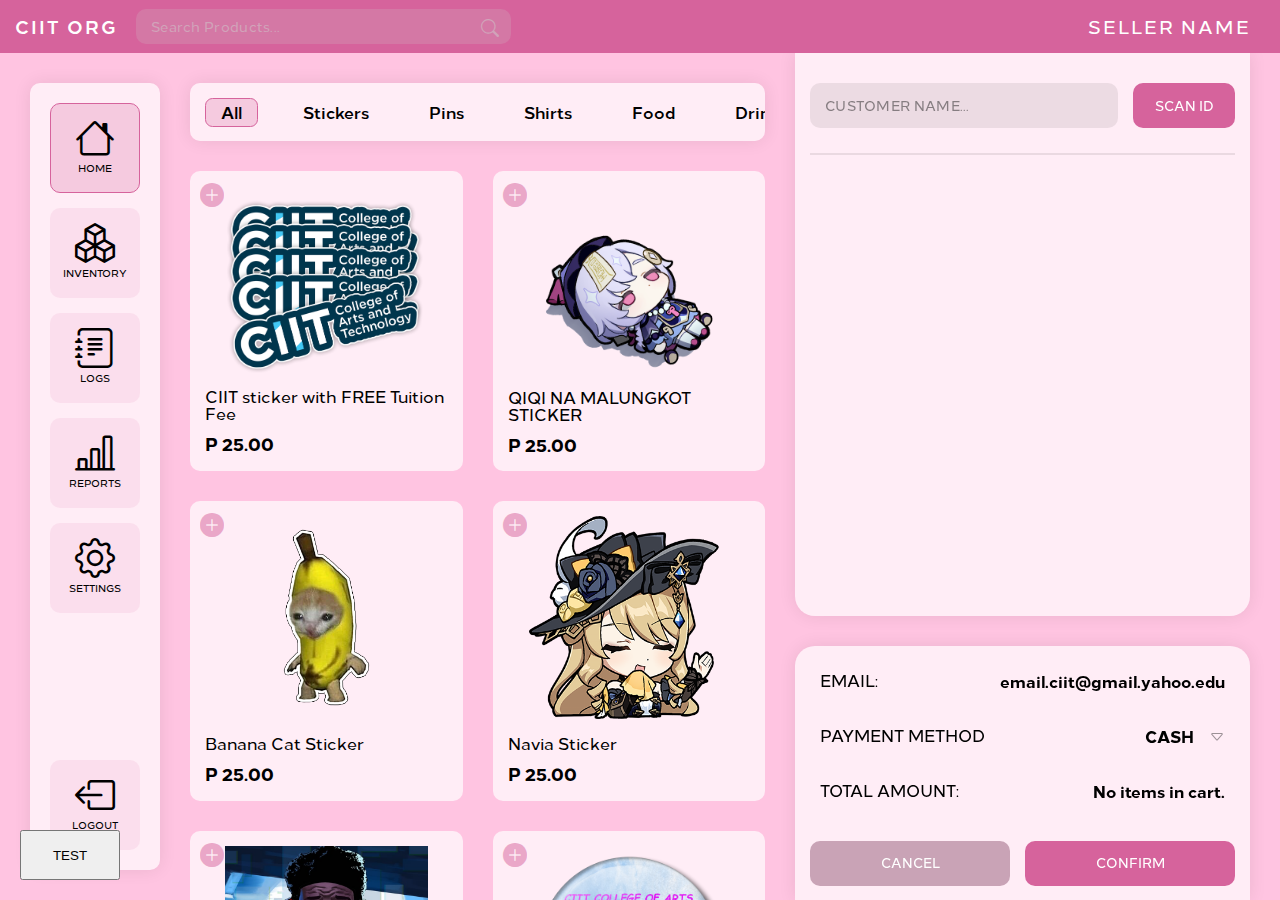
==== commit 57fa68fb: "- added titles for hovering" ====
--- a/index.html
+++ b/index.html
@@ -44,13 +44,13 @@
     </nav>
     
     <div class="mobile-nav shadow">
-        <div class="left-nav-icon button selected" onclick="homeButton()"><i class="bi bi-house"></i>HOME</div>
-        <div class="left-nav-icon button cart-icon" onclick="cartButton()"><i class="bi bi-cart"></i>CART</div>
-        <div class="left-nav-icon button"><i class="bi bi-boxes"></i>INVENTORY</div>
-        <div class="left-nav-icon button"><i class="bi bi-journal-text"></i>LOGS</div>
-        <div class="left-nav-icon button"><i class="bi bi-bar-chart-line"></i>REPORTS</div>
-        <div class="left-nav-icon button"><i class="bi bi-gear"></i>SETTINGS</div>
-        <div class="left-nav-icon button"><i class="bi bi-box-arrow-left"></i>LOGOUT</div>
+        <div class="left-nav-icon button selected" title="HOME" onclick="homeButton()"><i class="bi bi-house"></i>HOME</div>
+        <div class="left-nav-icon button cart-icon" title="CART" onclick="cartButton()"><i class="bi bi-cart"></i>CART</div>
+        <div class="left-nav-icon button" title="INVENTORY" ><i class="bi bi-boxes"></i>INVENTORY</div>
+        <div class="left-nav-icon button" title="LOGS" ><i class="bi bi-journal-text"></i>LOGS</div>
+        <div class="left-nav-icon button" title="REPORTS" ><i class="bi bi-bar-chart-line"></i>REPORTS</div>
+        <div class="left-nav-icon button" title="SETTINGS" ><i class="bi bi-gear"></i>SETTINGS</div>
+        <div class="left-nav-icon button" title="LOGOUT" ><i class="bi bi-box-arrow-left"></i>LOGOUT</div>
     </div>
     
     <div class="main-interface">
@@ -90,10 +90,10 @@
                 <div class="products-panel unselectable">
                     
                     <div class="product-card shadow" itemID='1'>
-                        <div class="card-add-to-cart"><i class="bi bi-plus-circle-fill"></i></div>
-                        <div class="product-icon"><img src="assets/images/ciit.png" alt="Product Image"></div>
-                        <div class="product-card-desc" category="Stickers">
-                            <div class="product-name"><span>CIIT sticker with FREE Tuition Fee</span></div>
+                        <div class="card-add-to-cart"><i class="bi bi-plus-circle-fill" title="Add to Cart"></i></div>
+                        <div class="product-icon"><img src="assets/images/ciit.png" alt="Product Image"></div>
+                        <div class="product-card-desc" category="Stickers">
+                            <div class="product-name" title="CIIT sticker with FREE Tuition Fee"><span>CIIT sticker with FREE Tuition Fee</span></div>
                             <div class="product-price">P 25.00</div>
                         </div>
                     </div>
@@ -102,7 +102,7 @@
                         <div class="card-add-to-cart"><i class="bi bi-plus-circle-fill"></i></div>
                         <div class="product-icon"><img src="assets/images/qiqi.png" alt="Product Image"></div>
                         <div class="product-card-desc" category="Stickers">
-                            <div class="product-name"><span>QIQI NA MALUNGKOT STICKER</span></div>
+                            <div class="product-name" title="QIQI NA MALUNGKOT STICKER"><span>QIQI NA MALUNGKOT STICKER</span></div>
                             <div class="product-price">P 25.00</div>
                         </div>
                     </div>
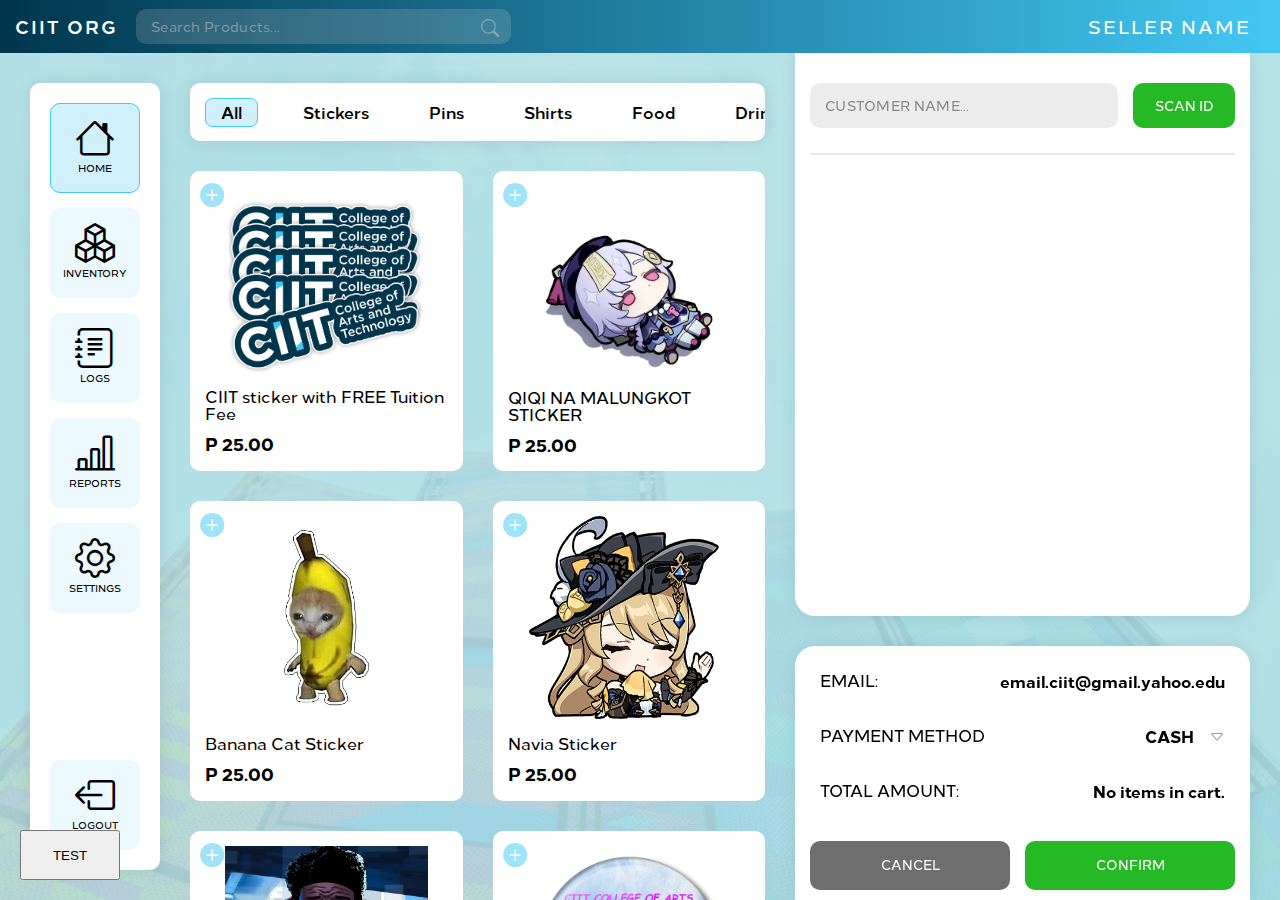
==== commit ec910855: "- added login, inventory, and logs page" ====
--- a/index.html
+++ b/index.html
@@ -53,7 +53,7 @@
         <div class="left-nav-icon button" title="LOGOUT" ><i class="bi bi-box-arrow-left"></i>LOGOUT</div>
     </div>
     
-    <div class="main-interface">
+    <div class="main-interface with-navbar">
         <div class="left-panel" >
             <div class="left-panel-content shadow unselectable" >
                 <div class="left-nav-upper">
--- a/css/style.css
+++ b/css/style.css
@@ -217,8 +217,11 @@
 .main-interface{
     display: flex; 
     flex-direction: row; 
+    height: 100vh;
+}
+
+.with-navbar{
     padding-top: var(--navbar-height);
-    height: 100vh;
 }
 
 .left-panel{
@@ -381,7 +384,7 @@
     justify-content: flex-start;
 }
 
-.products-panel::-webkit-scrollbar ,.category-panel::-webkit-scrollbar, .mobile-nav::-webkit-scrollbar {
+.products-panel::-webkit-scrollbar ,.category-panel::-webkit-scrollbar, .mobile-nav::-webkit-scrollbar, .login-panel::-webkit-scrollbar {
     display: none;
 
 }
@@ -641,12 +644,13 @@
 .confirm-button{
     font-family: Loew-Medium !important;
     font-size: 13px;
-    height: 45px;
+    padding: 11.5px 0;
     border-radius: 10px;
     color: white;
     text-align: center;
     line-height:  2em;
     display: flex;
+    flex-direction: column;
     justify-content: center;
     align-items: center;
     flex-grow: 1;
@@ -700,6 +704,27 @@
     justify-content: flex-end;
     gap: 15px;
 }
+
+
+.login-panel{
+    overflow-x: auto;
+    width: 100%;
+    max-width: 30%;
+    background-color: var(--card-color); 
+    max-height: 95vh;
+    border-radius: 10px;
+    display: flex;
+    flex-direction: column;
+    justify-content: center;
+    padding: 15px;
+    
+    
+    position: absolute;
+    top: 50%;
+    left: 50%;
+    transform: translate(-50%, -50%);
+}
+
 
 .notification{
     background-color: var(--confirm-color); 
@@ -848,7 +873,12 @@
     .cart-item-banner, .details-panel{
         font-size: smaller;
     }
-    
-}
-
-
+
+    .login-panel{
+        max-width: 90%;
+       
+    }
+    
+}
+
+
